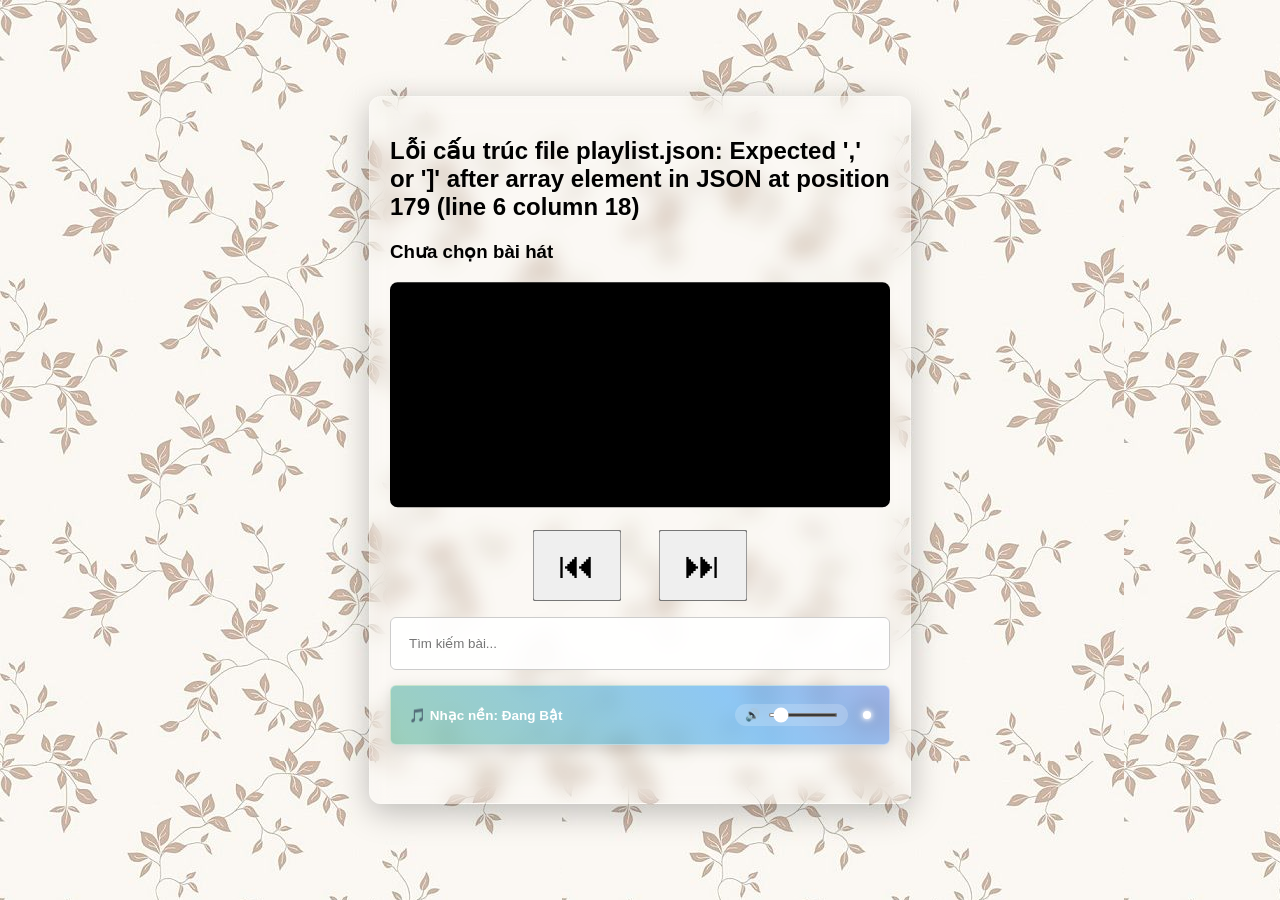
==== index.html @ 4ba1a304 "Add files via upload" ====
<!DOCTYPE html>
<html lang="vi">
<head>
    <meta charset="UTF-8">
    <meta name="viewport" content="width=device-width, initial-scale=1.0">
    <title>Minh Huệ - Chánh Kiến - Audio Player</title>
    <link rel="stylesheet" href="style.css">
</head>
<body>

    <div class="player-container">
        <h2 id="status-msg">Đang nạp danh sách nhạc từ hệ thống...</h2>
        
        <div class="player-wrapper">
            <h3 id="song-title">Chưa chọn bài hát</h3>
            
            <!-- Google Drive Player Preview Iframe -->
<!-- Cập nhật thuộc tính height từ 60 thành 120 -->
<iframe id="audio-player" width="100%" height="120" frameborder="0" allow="autoplay" onload="handleIframeAutoNext()"></iframe>

        </div>

        <div class="controls">
            <button id="prev-btn" class="control-btn-large" onclick="prevTrack()">⏮</button>
            <button id="next-btn" class="control-btn-large" onclick="nextTrack()">⏭</button>
        </div>

        <!-- Ô tìm kiếm bài hát với chữ hiển thị gợi ý mới -->
        <div class="search-box">
            <input type="text" id="search-input" placeholder="Tìm kiếm bài..." oninput="filterSongs()">
        </div>
<!-- THANH NGANG ĐIỀU KHIỂN NHẠC NỀN (MẶC ĐỊNH BẬT SẴN TRÊN GIAO DIỆN) -->
<div class="bg-music-bar playing" id="bg-music-btn">
    <div class="bg-music-left">
        <span class="bg-music-status">🎵 Nhạc nền: Đang Bật</span>
    </div>
    <div class="bg-music-right">
        <!-- Ngăn sự kiện click lan ra ngoài khi kéo thanh trượt chỉnh âm lượng -->
        <div class="bg-volume-container" onclick="event.stopPropagation();">
            <span class="volume-icon">🔊</span>
            <input type="range" id="bg-volume-slider" min="0" max="1" step="0.05" value="0.1">
        </div>
        <div class="bg-music-indicator"></div>
    </div>
</div>

<!-- Thẻ Audio ngầm ẩn xử lý âm thanh độc lập -->
<audio id="bg-audio" preload="auto"></audio>


<!-- Thẻ Audio ngầm giữ nguyên -->
<audio id="bg-audio" preload="auto"></audio>

        <!-- Khu vực số liệu thống kê nằm ngay dưới ô tìm kiếm bài -->

        <div id="playlist-wrapper">
            <!-- Danh sách bài hát phân loại theo thư mục sẽ được tự động dựng ở đây -->
        </div>
    </div>

    <script src="playlist.js"></script>
</body>
</html>
---- style.css ----
body {
    font-family: Arial, sans-serif;
    margin: 0;
    padding: 20px;
    display: flex;
    justify-content: center;
    align-items: center;
    min-height: 100vh;
    box-sizing: border-box;
    background-position: top left;
    background-repeat: repeat !important;
    background-size: auto !important;
    background-attachment: scroll;
    transition: background-image 0.5s ease-in-out; 
}

.player-container {
    max-width: 500px;
    width: 100%;
    
    /* === ĐÃ CHỈNH SỬA: Giảm độ mờ từ 0.88 xuống 0.65 để nền trắng trong suốt hơn === */
    background: rgba(255, 255, 255, 0.1); 
    
    padding: 20px;
    border-radius: 12px;
    box-shadow: 0 8px 32px rgba(0, 0, 0, 0.25);
    backdrop-filter: blur(10px);
    -webkit-backdrop-filter: blur(10px);
    border: 1px solid rgba(255, 255, 255, 0.3);
}


/* ĐIỀU CHỈNH ĐỂ HAI MỤC THỐNG KÊ HÀNG NGANG HƠI CÁCH RA MỘT TÍ */
.counter-dashboard {
    display: flex;
    flex-direction: row;       /* Giữ nguyên hiển thị nằm trên một hàng ngang */
    justify-content: center;   /* Giữ hai mục ở chính giữa hàng */
    
    /* === ĐÃ TĂNG KHOẢNG CÁCH (Thay đổi từ 30px lên 55px giúp hai mục cách ra một tí) === */
    gap: 55px;                 
    
    background: rgba(33, 150, 243, 0.1);
    padding: 10px;
    border-radius: 6px;
    margin-top: 5px;
    margin-bottom: 20px;
    font-size: 13px;
    font-weight: bold;
    color: #1565c0;
    border: 1px solid rgba(33, 150, 243, 0.2);
    transform: translateY(-27px); /* Giữ nguyên vị trí nhô cao -14px hoàn hảo của bạn */
}




/* CẤU HÌNH IFRAME: ÉP THANH VOLUME NGANG DỊCH CHUYỂN NHÔ LÊN CAO HƠN NỮA */
iframe {
    width: 100%;
    height: 180px !important;    /* Giữ nguyên chiều cao 180px hoàn hảo của bạn */
    margin: 15px 0;
    border-radius: 6px;
    background: #000;
    
    /* === BỘ CƠ CHẾ PHÓNG TO NÚT PLAY & ÉP THANH VOLUME NGANG LÊN CAO === */
    zoom: 1.25;                     /* Tăng độ phóng đại toàn bộ chữ Play và thanh Volume lên 125% */
    -moz-transform: scale(1.25);    /* Hỗ trợ hiển thị phóng to tương thích trên Firefox */
    
    transform: translateY(-15px);   /* ĐÃ ĐẨY LÊN CAO HƠN NỮA (Thay đổi từ -18px thành -32px) */
    filter: contrast(128%) brightness(108%); /* Tăng độ nét giúp thanh Volume ngang nổi bật hẳn lên */
}



.controls {
    display: flex;
    justify-content: center;
    align-items: center;
    margin-bottom: 20px;
    margin-top: 10px;
}

/* TĂNG CHIỀU CAO Ô TÌM KIẾM BÀI LÊN THÊM MỘT TÍ */
.search-box input {
    width: 100%;
    padding: 18px;             /* ĐÃ TĂNG LÊN (Thay đổi từ 14px thành 18px giúp ô cao và bề thế hơn) */
    margin-bottom: 15px;
    border: 1px solid #ccc;
    border-radius: 6px;
    box-sizing: border-box;
    background: rgba(255, 255, 255, 0.9);
	transform: translateY(-23px); 
}



.folder-section-title {
    cursor: pointer;
    user-select: none;
    display: flex;
    justify-content: space-between;
    align-items: center;
    padding: 12px 15px;
    background-color: rgba(245, 245, 245, 0.9);
    margin-top: 10px;
    border-radius: 6px;
    font-weight: bold;
    color: #333;
    border: 1px solid #e0e0e0;
    transition: background-color 0.2s ease;
}

.folder-section-title.favorites-heading {
    background-color: rgba(255, 235, 238, 0.9) !important;
    color: #c62828 !important;
    border-color: #ffcdd2 !important;
}

.folder-section-title:hover {
    background-color: #e8e8e8;
}

.folder-section-title::after {
    content: '▼';
    font-size: 11px;
    color: #666;
    transition: transform 0.3s ease;
}

.folder-section-title.collapsed::after {
    transform: rotate(-90deg) !important;
}

.playlist {
    list-style: none;
    margin: 0;
    padding: 0;
    overflow: hidden;
    max-height: 2000px;
    opacity: 1;
    transition: max-height 0.4s ease-in-out, opacity 0.3s ease-in-out;
}

.folder-section-title.collapsed + .playlist {
    max-height: 0 !important;
    opacity: 0 !important;
    pointer-events: none !important;
}

.playlist li {
    padding: 10px 15px;
    border-bottom: 1px solid #eee;
    cursor: pointer;
    display: flex;
    justify-content: space-between;
    align-items: center;
    transition: background-color 0.2s ease;
    position: relative;
}

.playlist li:hover {
    background-color: rgba(240, 240, 240, 0.5);
}

.playlist li.active {
    background-color: #e3f2fd;
    color: #2196f3;
    font-weight: bold;
}

.fav-heart {
    color: #ccc;
    font-size: 16px;
    cursor: pointer;
    padding: 2px 6px;
    transition: transform 0.2s ease, color 0.2s ease;
    user-select: none;
}

.fav-heart:hover {
    transform: scale(1.2);
}

.fav-heart.active {
    color: #e91e63;
    text-shadow: 0 0 2px rgba(233, 30, 99, 0.3);
}

.wave-container {
    display: flex;
    align-items: flex-end;
    gap: 3px;
    height: 14px;
    margin-left: auto;
    margin-right: 15px;
}

.wave-bar {
    width: 3px;
    height: 100%;
    background-color: #2196f3;
    border-radius: 2px;
    animation: bounce 0.8s ease-in-out infinite alternate;
}

.wave-bar:nth-child(1) { animation-delay: 0.1s; }
.wave-bar:nth-child(2) { animation-delay: 0.4s; }
.wave-bar:nth-child(3) { animation-delay: 0.2s; }
.wave-bar:nth-child(4) { animation-delay: 0.6s; }

@keyframes bounce {
    0% { height: 20%; }
    100% { height: 100%; }
}

.control-btn-large {
    font-size: 200% !important;
    padding: 10px 20px;
    cursor: pointer;
    vertical-align: middle;
}

/* ĐIỀU CHỈNH KHỐI BAO BỌC ĐỂ ĐẨY HAI NÚT BẤM CAO LÊN MỘT TÍ */
.controls {
    display: flex;
    justify-content: center;
    align-items: center;
    margin-bottom: 20px;
    margin-top: 10px;
    
    /* === DỊCH CHUYỂN TOÀN BỘ CỤM NÚT ĐIỀU KHIỂN LÊN CAO 10 PIXEL === */
    transform: translateY(-10px); 
}

/* ĐIỀU CHỈNH LỚP BAO BỌC ĐỂ ĐẨY HAI NÚT BẤM CAO LÊN HƠN NỮA */
.controls {
    display: flex;
    justify-content: center;
    align-items: center;
    margin-bottom: 20px;
    margin-top: 10px;
    
    /* === ĐÃ ĐẨY LÊN CAO HƠN NỮA (Thay đổi từ -10px thành -24px) === */
    transform: translateY(-24px); 
}

/* GIỮ NGUYÊN TỶ LỆ PHÓNG TO 126% CỦA HAI NÚT BẤM */
#prev-btn, #next-btn {
    transform: scale(1.17) !important; /* Giữ nguyên tỷ lệ 117% dễ bấm */
    margin: 0 25px !important;         /* Khoảng lề rộng rãi */
    transform-origin: center;          /* Phóng to đều từ tâm nút */
}
/* THANH NGANG NHẠC NỀN CAO CẤP - ĐỒNG BỘ ĐỘ CAO VÀ MÀU SẮC */
.bg-music-bar {
    width: 100%;
    
    /* === ĐÃ TĂNG CHIỀU CAO (Đồng bộ với padding 18px của ô tìm kiếm giúp thanh cân đối hơn) === */
    padding: 18px;             
    
    margin-bottom: 15px;
    
    /* === TÔNG MÀU XANH CHỦ ĐẠO MƯỢT MÀ KHI TẮT === */
    background: rgba(33, 150, 243, 0.06);
    border: 1px solid rgba(33, 150, 243, 0.18);
    color: #1565c0; /* Khớp với màu xanh chữ của counter-dashboard */
    
    border-radius: 6px;
    box-sizing: border-box;
    cursor: pointer;
    display: flex;
    justify-content: space-between;
    align-items: center;
    transition: all 0.25s ease-in-out;
    
    /* === ĐẨY LÊN CAO ĐỂ KHỚP VỚI CÁC KHỐI KHÁC === */
    transform: translateY(-23px); 
}

/* Hiệu ứng rê chuột khi nhạc đang tắt */
.bg-music-bar:hover {
    background: rgba(33, 150, 243, 0.12);
    border-color: rgba(33, 150, 243, 0.35);
}




/* =========================================================================
   THANH NGANG NHẠC NỀN TRONG SUỐT XUYÊN THẤU & TỰ ĐỘNG ĐỔI MÀU LIÊN TỤC
   ========================================================================= */
.bg-music-bar {
    width: 100%;
    padding: 18px;             
    margin-bottom: 15px;
    
    /* === KHI TẮT: Nền trắng kính mờ trong suốt 20% === */
    background: rgba(255, 255, 255, 0.2) !important;
    border: 1px solid rgba(255, 255, 255, 0.25);
    color: #1565c0; /* Khớp với màu xanh chữ dashboard thống kê */
    
    border-radius: 6px;
    box-sizing: border-box;
    cursor: pointer;
    display: flex;
    justify-content: space-between;
    align-items: center;
    
    /* Hiệu ứng kính mờ xuyên thấu */
    backdrop-filter: blur(8px);
    -webkit-backdrop-filter: blur(8px);
    
    transition: all 0.25s ease-in-out;
    transform: translateY(-23px); 
}

/* Hiệu ứng rê chuột khi nhạc đang tắt */
.bg-music-bar:hover {
    background: rgba(255, 255, 255, 0.35) !important;
    border-color: rgba(255, 255, 255, 0.4);
}

/* === KHI BẬT: TỰ ĐỘNG ĐỔI MÀU (AUTO CHUYỂN MÀU TUẦN TIẾN) VÀ GIỮ ĐỘ TRONG SUỐT 50% === */
.bg-music-bar.playing {
    background: linear-gradient(45deg, 
        rgba(76, 175, 80, 0.5),    /* Xanh lá */
        rgba(33, 150, 243, 0.5),   /* Xanh dương */
        rgba(156, 39, 176, 0.5),   /* Tím */
        rgba(233, 30, 99, 0.5),    /* Hồng */
        rgba(76, 175, 80, 0.5)     /* Quay về Xanh lá để lặp vòng lặp mượt */
    ) !important;
    
    /* Phóng to dải màu ra 400% để tạo hiệu ứng dịch chuyển dải màu */
    background-size: 400% 400% !important;
    
    /* Kích hoạt hiệu ứng đổi màu chạy liên tục tuần hoàn trong 8 giây */
    animation: autoChangeColor 8s ease infinite !important;
    
    border-color: rgba(255, 255, 255, 0.4) !important;
    color: #ffffff !important;
    box-shadow: 0 4px 15px rgba(0, 0, 0, 0.15);
}

/* KHỐI LỆNH ĐIỀU KHIỂN DỊCH CHUYỂN TOÀN BỘ DẢI MÀU */
@keyframes autoChangeColor {
    0% { background-position: 0% 50%; }
    50% { background-position: 100% 50%; }
    100% { background-position: 0% 50%; }
}

.bg-music-left {
    display: flex;
    align-items: center;
}

.bg-music-right {
    display: flex;
    align-items: center;
    gap: 15px;
}

.bg-music-status {
    font-size: 13.5px;
    font-weight: bold;
}

/* Khối chỉnh âm lượng nhỏ gọn */
.bg-volume-container {
    display: flex;
    align-items: center;
    gap: 8px;
    background: rgba(0, 0, 0, 0.05);
    padding: 4px 10px;
    border-radius: 20px;
}

.bg-music-bar.playing .bg-volume-container {
    background: rgba(255, 255, 255, 0.2);
}

.volume-icon {
    font-size: 12px;
    cursor: default;
    user-select: none;
}

/* Thanh trượt chỉnh âm lượng */
#bg-volume-slider {
    width: 70px;
    height: 4px;
    cursor: pointer;
    accent-color: #1565c0; /* Khớp màu khi tắt */
    margin: 0;
}

/* Tự động chuyển thanh trượt sang màu trắng khi bật để khớp với dải màu chuyển động */
.bg-music-bar.playing #bg-volume-slider {
    accent-color: #ffffff !important;
}

/* Chấm tròn trạng thái nhấp nháy */
.bg-music-indicator {
    width: 8px;
    height: 8px;
    background-color: #2196f3;
    border-radius: 50%;
    transition: all 0.25s ease;
}

/* Đổi màu chấm tròn nhỏ sang màu trắng phát sáng khi thanh đang chạy auto đổi màu */
.bg-music-bar.playing .bg-music-indicator {
    background-color: #ffffff !important;
    box-shadow: 0 0 10px #ffffff, 0 0 4px #ffffff;
    animation: pulseIndicator 0.8s infinite alternate ease-in-out !important;
}

@keyframes pulseIndicator {
    0% { transform: scale(0.9); opacity: 0.5; }
    100% { transform: scale(1.3); opacity: 1; }
}


/* Tối ưu hóa trải nghiệm cuộn và lăn chuột vùng danh sách */
#playlist-wrapper {
    overscroll-behavior: contain; /* Ngăn hiện tượng cuộn lan ra ngoài trang web */
}
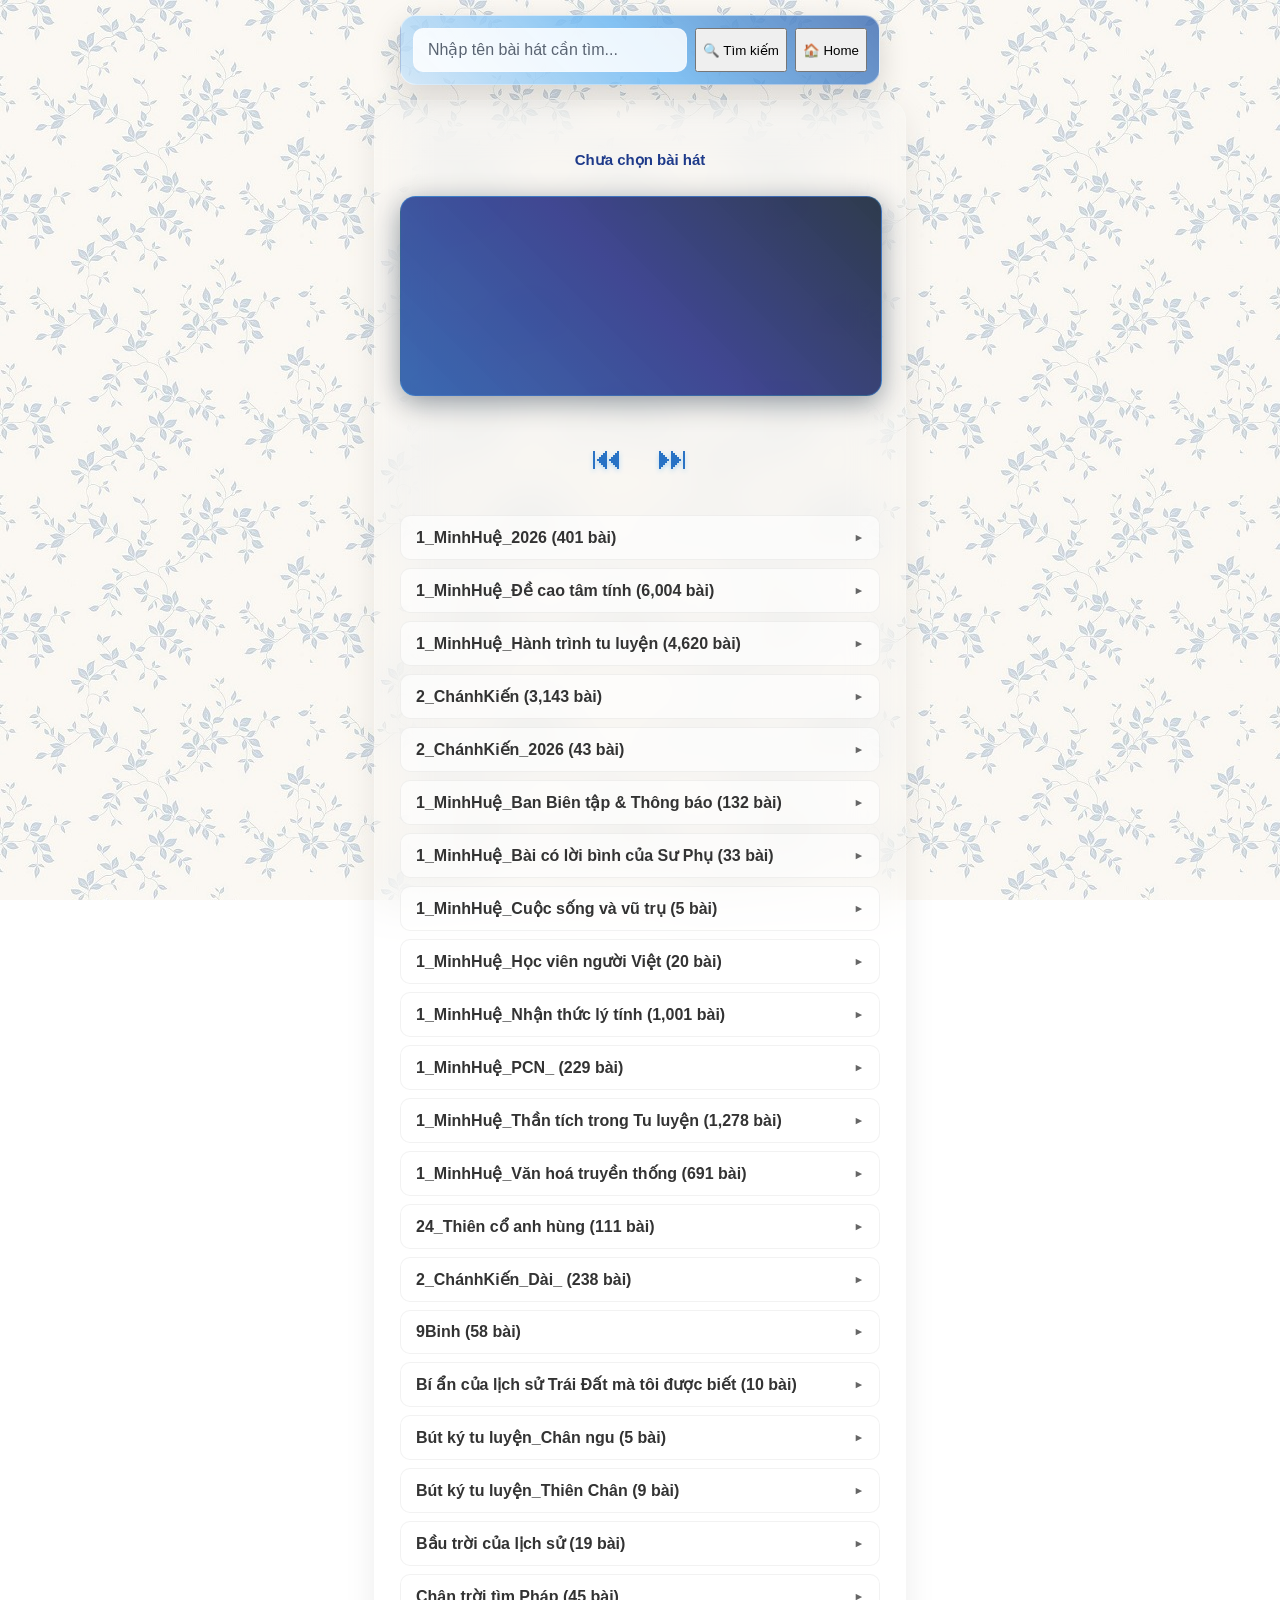
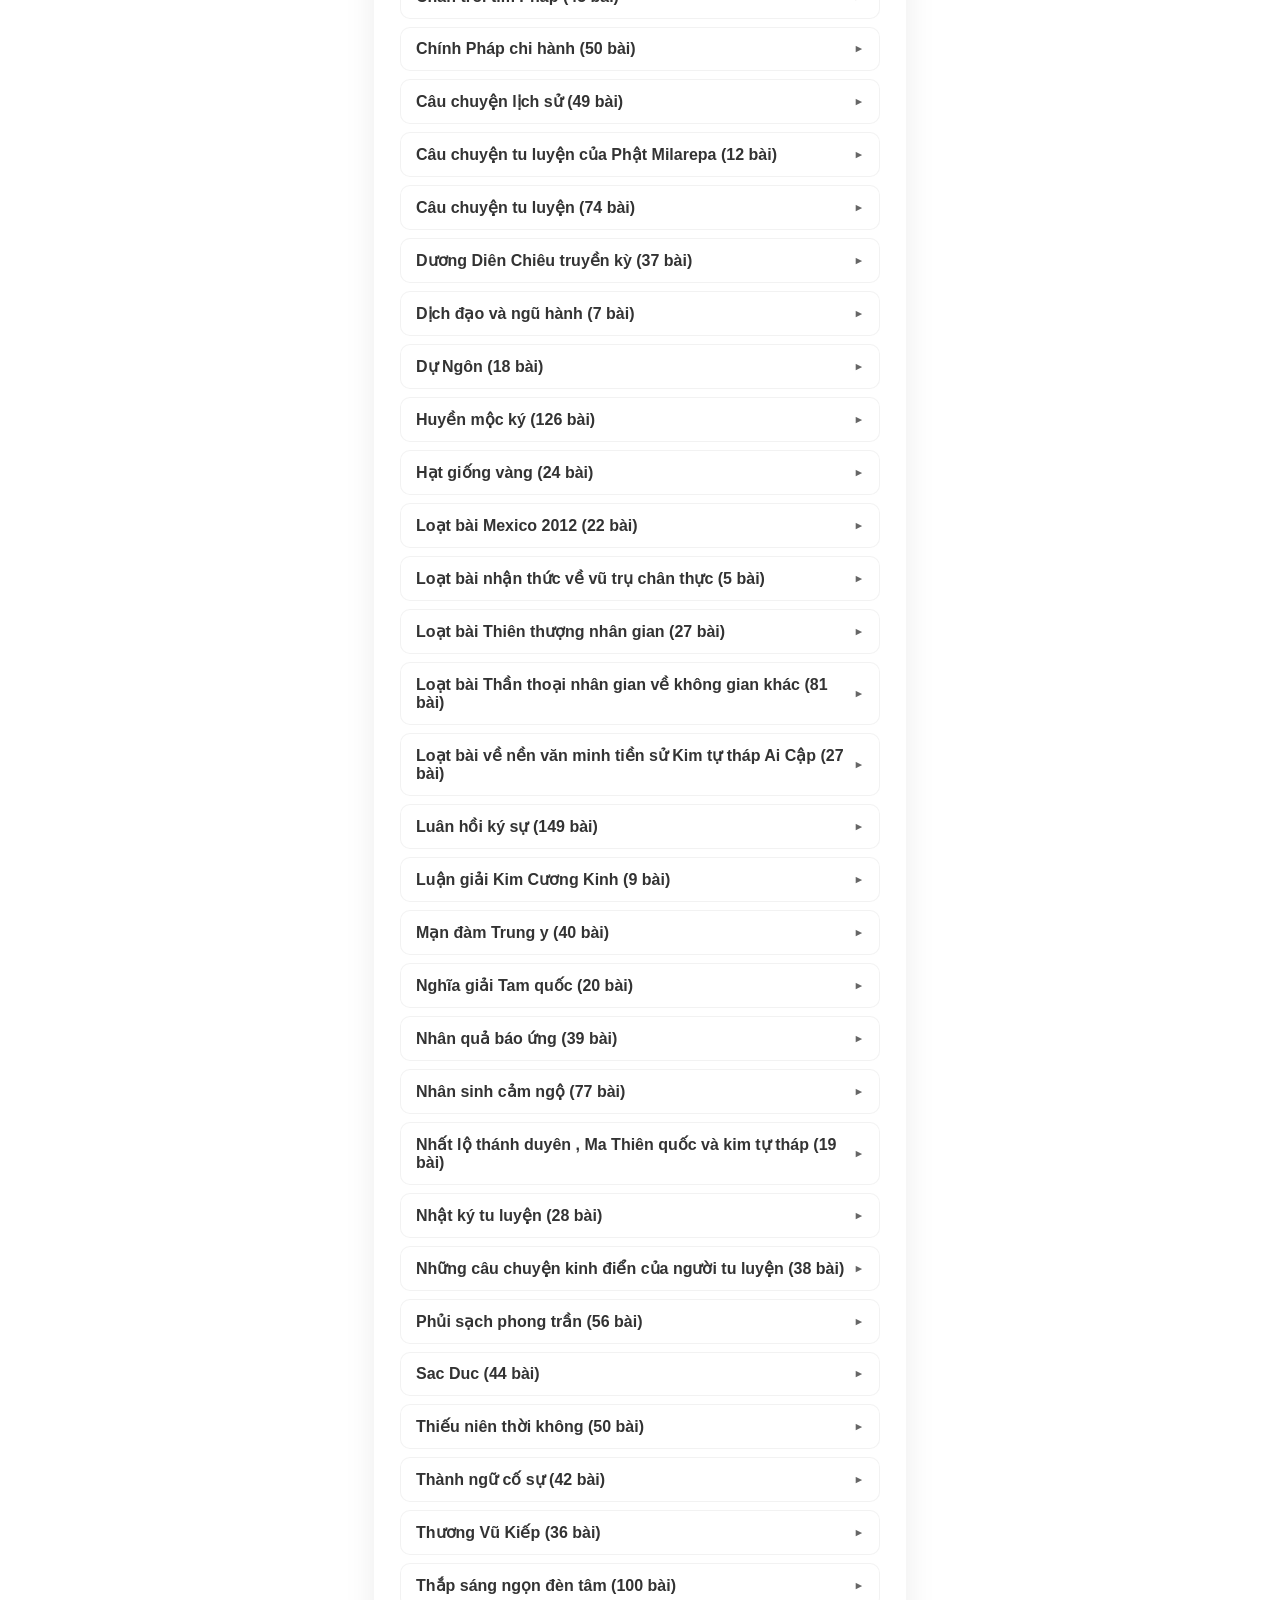
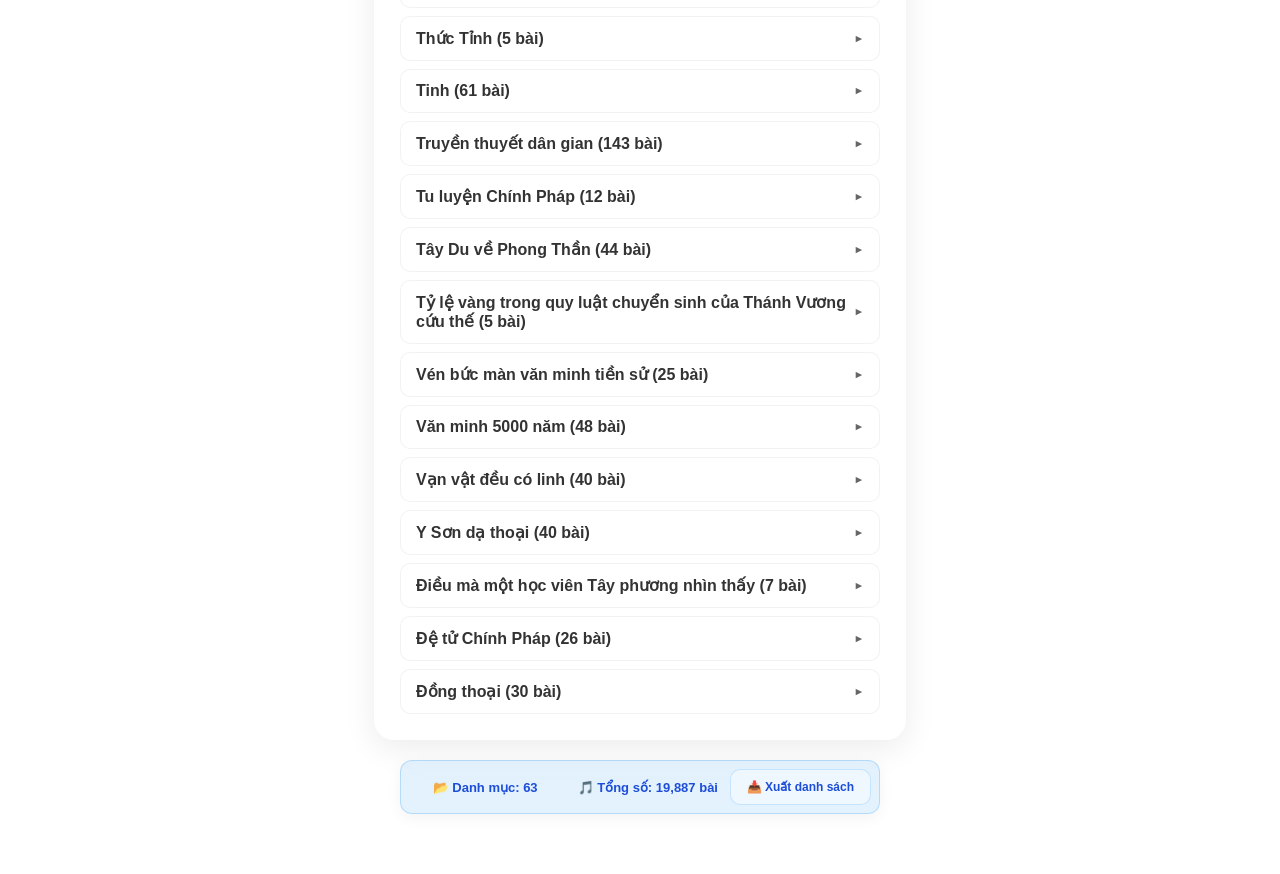
==== commit a816cd13: "Add files via upload" ====
--- a/index.html
+++ b/index.html
@@ -4,10 +4,16 @@
     <meta charset="UTF-8">
     <meta name="viewport" content="width=device-width, initial-scale=1.0">
     <title>Minh Huệ - Chánh Kiến - Audio Player</title>
+    
+    <!-- === TĂNG TỐC ĐỘ: Kết nối sớm với máy chủ Google Drive giúp Iframe load nhạc nhanh hơn === -->
+    <link rel="preconnect" href="https://google.com">
+    <link rel="preconnect" href="https://google.com">
+    
     <link rel="stylesheet" href="style.css">
 </head>
 <body>
 
+    <!-- Khung chứa trình phát nhạc chính -->
     <div class="player-container">
         <h2 id="status-msg">Đang nạp danh sách nhạc từ hệ thống...</h2>
         
@@ -15,49 +21,39 @@
             <h3 id="song-title">Chưa chọn bài hát</h3>
             
             <!-- Google Drive Player Preview Iframe -->
-<!-- Cập nhật thuộc tính height từ 60 thành 120 -->
-<iframe id="audio-player" width="100%" height="120" frameborder="0" allow="autoplay" onload="handleIframeAutoNext()"></iframe>
-
+            <iframe id="audio-player" width="100%" height="120" frameborder="0" allow="autoplay" onload="handleIframeAutoNext()"></iframe>
         </div>
 
-        <div class="controls">
-            <button id="prev-btn" class="control-btn-large" onclick="prevTrack()">⏮</button>
-            <button id="next-btn" class="control-btn-large" onclick="nextTrack()">⏭</button>
-        </div>
-
-        <!-- Ô tìm kiếm bài hát với chữ hiển thị gợi ý mới -->
-        <div class="search-box">
-            <input type="text" id="search-input" placeholder="Tìm kiếm bài..." oninput="filterSongs()">
-        </div>
-<!-- THANH NGANG ĐIỀU KHIỂN NHẠC NỀN (MẶC ĐỊNH BẬT SẴN TRÊN GIAO DIỆN) -->
-<div class="bg-music-bar playing" id="bg-music-btn">
-    <div class="bg-music-left">
-        <span class="bg-music-status">🎵 Nhạc nền: Đang Bật</span>
-    </div>
-    <div class="bg-music-right">
-        <!-- Ngăn sự kiện click lan ra ngoài khi kéo thanh trượt chỉnh âm lượng -->
-        <div class="bg-volume-container" onclick="event.stopPropagation();">
-            <span class="volume-icon">🔊</span>
-            <input type="range" id="bg-volume-slider" min="0" max="1" step="0.05" value="0.1">
-        </div>
-        <div class="bg-music-indicator"></div>
-    </div>
+<div class="controls">
+    <button class="control-btn-large">⏮</button>
+    <button class="control-btn-large">⏭</button>
 </div>
 
-<!-- Thẻ Audio ngầm ẩn xử lý âm thanh độc lập -->
-<audio id="bg-audio" preload="auto"></audio>
 
-
-<!-- Thẻ Audio ngầm giữ nguyên -->
-<audio id="bg-audio" preload="auto"></audio>
-
-        <!-- Khu vực số liệu thống kê nằm ngay dưới ô tìm kiếm bài -->
-
-        <div id="playlist-wrapper">
-            <!-- Danh sách bài hát phân loại theo thư mục sẽ được tự động dựng ở đây -->
-        </div>
+        <!-- Danh sách bài hát phân loại theo thư mục -->
+        <div id="playlist-wrapper"></div>
     </div>
 
+    <!-- THANH TÌM KIẾM GĂM ĐỈNH TÍCH HỢP NÚT HOME CHUYỂN ĐỘNG TRÌ HOÃN -->
+    <div class="search-box outer-search">
+        <input type="text" id="search-input" placeholder="Nhập tên bài hát cần tìm...">
+        <button onclick="filterSongsDirect()" class="search-action-btn" title="Kích hoạt tìm kiếm bài hát">🔍 Tìm kiếm</button>
+
+		<!-- Cấu hình nút Home trong file HTML của bạn -->
+<button class="home-action-btn" onclick="handleHomeClickWithDelay()">🏠 Home</button>
+
+    </div>
+
+    <!-- BẢNG THỐNG KÊ TÍCH HỢP SÁT NHẬP NÚT XUẤT DANH SÁCH -->
+    <div id="counter-dashboard" class="counter-dashboard" title="Click vùng chữ để Ẩn/Hiện số lượng; Click nút để Xuất tệp">
+        <div class="dashboard-text" onclick="toggleSongCountDisplay()" style="cursor: pointer; user-select: none; display: flex; gap: 40px; flex: 1; justify-content: center; align-items: center;">
+            <span>📂 Danh mục: <span id="total-folders">0</span></span>
+            <span>🎵 Tổng số: <span id="total-songs">0</span></span>
+        </div>
+        <button onclick="exportPlaylistToTxt()" class="export-btn">📥 Xuất danh sách</button>
+    </div>
+
+    <!-- File thực thi logic cốt lõi -->
     <script src="playlist.js"></script>
 </body>
 </html>
--- a/style.css
+++ b/style.css
@@ -1,99 +1,126 @@
+/* =========================================================================
+   GIAO DIỆN PHÁT NHẠC HIỆN ĐẠI - GỌN GÀNG, SẠCH SẼ & NỔI KHỐI ĐỘC LẬP
+   ========================================================================= */
+
 body {
-    font-family: Arial, sans-serif;
+    font-family: 'Segoe UI', Arial, sans-serif;
     margin: 0;
-    padding: 20px;
-    display: flex;
-    justify-content: center;
+    padding: 100px 20px 60px 20px; /* Chừa chỗ trống 100px đỉnh đầu cho thanh tìm kiếm găm cứng */
+    display: flex;
+    flex-direction: column;       /* Xếp các khối độc lập từ trên xuống dưới */
     align-items: center;
+    justify-content: flex-start;  
     min-height: 100vh;
     box-sizing: border-box;
+    
+    /* === CẤU HÌNH CHẾ ĐỘ LẶP HÌNH NỀN ĐỒNG BỘ === */
     background-position: top left;
     background-repeat: repeat !important;
     background-size: auto !important;
-    background-attachment: scroll;
+    background-attachment: fixed !important; /* Giúp nền đứng yên khi cuộn bài hát, tạo chiều sâu */
+    
     transition: background-image 0.5s ease-in-out; 
 }
 
+/* Khung chứa trình phát nhạc chính dạng kính mờ tinh tế */
 .player-container {
-    max-width: 500px;
+    max-width: 480px;
     width: 100%;
-    
-    /* === ĐÃ CHỈNH SỬA: Giảm độ mờ từ 0.88 xuống 0.65 để nền trắng trong suốt hơn === */
-    background: rgba(255, 255, 255, 0.1); 
-    
-    padding: 20px;
-    border-radius: 12px;
-    box-shadow: 0 8px 32px rgba(0, 0, 0, 0.25);
-    backdrop-filter: blur(10px);
-    -webkit-backdrop-filter: blur(10px);
-    border: 1px solid rgba(255, 255, 255, 0.3);
-}
-
-
-/* ĐIỀU CHỈNH ĐỂ HAI MỤC THỐNG KÊ HÀNG NGANG HƠI CÁCH RA MỘT TÍ */
-.counter-dashboard {
-    display: flex;
-    flex-direction: row;       /* Giữ nguyên hiển thị nằm trên một hàng ngang */
-    justify-content: center;   /* Giữ hai mục ở chính giữa hàng */
-    
-    /* === ĐÃ TĂNG KHOẢNG CÁCH (Thay đổi từ 30px lên 55px giúp hai mục cách ra một tí) === */
-    gap: 55px;                 
-    
-    background: rgba(33, 150, 243, 0.1);
-    padding: 10px;
-    border-radius: 6px;
-    margin-top: 5px;
-    margin-bottom: 20px;
-    font-size: 13px;
-    font-weight: bold;
-    color: #1565c0;
-    border: 1px solid rgba(33, 150, 243, 0.2);
-    transform: translateY(-27px); /* Giữ nguyên vị trí nhô cao -14px hoàn hảo của bạn */
-}
-
-
-
-
-/* CẤU HÌNH IFRAME: ÉP THANH VOLUME NGANG DỊCH CHUYỂN NHÔ LÊN CAO HƠN NỮA */
+    background: rgba(255, 255, 255, 0.07) !important; /* Đã tối ưu độ trong suốt xuyên thấu pha lê */
+    padding: 25px;
+    border-radius: 20px;
+    box-shadow: 0 8px 32px 0 rgba(0, 0, 0, 0.08) !important;
+    backdrop-filter: blur(25px) !important;
+    -webkit-backdrop-filter: blur(25px) !important;
+    border: 1px solid rgba(255, 255, 255, 0.2) !important;
+    display: flex;
+    flex-direction: column;
+    gap: 15px; /* Tự động co giãn khoảng cách các khối bên trong ngay ngắn */
+}
+
+/* Tiêu đề trạng thái danh mục nhạc */
+#status-msg {
+    text-align: center; 
+    font-size: 16px; 
+    color: #333; 
+    margin: 0 0 5px 0;
+    font-weight: 600;
+}
+
+/* Tiêu đề bài hát hiển thị nổi bật */
+#song-title {
+    font-size: 15px;
+    font-weight: 700;
+    color: #1e3a8a;
+    text-align: center;
+    margin: 5px 0;
+    word-break: break-word;
+}
+
+/* Cấu hình khung Iframe phát nhạc - TÔNG XANH BLUE SIÊU ĐẬM HOÀN CHỈNH */
+/* Cấu hình khung Iframe phát nhạc - ĐÃ HẠ THẤP XUỐNG CHO CÂN ĐỐI */
 iframe {
     width: 100%;
-    height: 180px !important;    /* Giữ nguyên chiều cao 180px hoàn hảo của bạn */
-    margin: 15px 0;
-    border-radius: 6px;
-    background: #000;
-    
-    /* === BỘ CƠ CHẾ PHÓNG TO NÚT PLAY & ÉP THANH VOLUME NGANG LÊN CAO === */
-    zoom: 1.25;                     /* Tăng độ phóng đại toàn bộ chữ Play và thanh Volume lên 125% */
-    -moz-transform: scale(1.25);    /* Hỗ trợ hiển thị phóng to tương thích trên Firefox */
-    
-    transform: translateY(-15px);   /* ĐÃ ĐẨY LÊN CAO HƠN NỮA (Thay đổi từ -18px thành -32px) */
-    filter: contrast(128%) brightness(108%); /* Tăng độ nét giúp thanh Volume ngang nổi bật hẳn lên */
-}
-
-
-
+    height: 180px !important;    
+    border-radius: 14px;
+    border: none;
+    zoom: 1.1;                     
+    -moz-transform: scale(1.1);    
+    
+    /* ĐẨY Ô PHÁT NHẠC THẤP XUỐNG (Tăng số px nếu bạn muốn thấp hơn nữa) */
+    margin-top: 20px !important; 
+    
+    /* Giữ nguyên các thuộc tính màu sắc cũ của bạn bên dưới */
+    box-shadow: 0 6px 25px rgba(10, 25, 47, 0.5) !important; 
+    background: linear-gradient(45deg, rgba(13, 71, 161, 0.95), rgba(26, 35, 126, 0.98), rgba(10, 25, 47, 1)) !important;
+    backdrop-filter: blur(16px) !important;
+    -webkit-backdrop-filter: blur(16px) !important;
+    opacity: 0.85 !important;
+    border: 1px solid rgba(33, 150, 243, 0.4) !important;
+    transition: all 0.3s ease;
+}
+
+
+/* Hiệu ứng rực sáng nhẹ khi di chuột vào khung phát nhạc */
+iframe:hover {
+    opacity: 0.92 !important;
+    box-shadow: 0 8px 30px rgba(13, 71, 161, 0.6) !important;
+}
+
+/* Cụm nút điều khiển tiến/lùi bài hát lớn - ĐÃ CĂN GIỮA TUYỆT ĐỐI CHỐNG LỆCH */
 .controls {
-    display: flex;
-    justify-content: center;
-    align-items: center;
-    margin-bottom: 20px;
-    margin-top: 10px;
-}
-
-/* TĂNG CHIỀU CAO Ô TÌM KIẾM BÀI LÊN THÊM MỘT TÍ */
-.search-box input {
-    width: 100%;
-    padding: 18px;             /* ĐÃ TĂNG LÊN (Thay đổi từ 14px thành 18px giúp ô cao và bề thế hơn) */
-    margin-bottom: 15px;
-    border: 1px solid #ccc;
-    border-radius: 6px;
-    box-sizing: border-box;
-    background: rgba(255, 255, 255, 0.9);
-	transform: translateY(-23px); 
-}
-
-
-
+    display: block !important;          /* Chuyển sang block để text-align căn giữa có tác dụng */
+    text-align: center !important;      /* Ép tất cả các nút bên trong phải căn vào giữa dòng */
+    width: 100% !important;             /* Đảm bảo chiếm trọn 100% chiều rộng khung lớn */
+    margin: 25px 0 15px 0 !important;   /* Khoảng cách trên dưới cân đối */
+    padding: 0 !important;              /* Xóa bỏ hoàn toàn padding nếu có */
+    clear: both !important;             /* Phá vỡ các thuộc tính float trái/phải nếu có */
+}
+
+/* Đảm bảo các nút hiển thị dạng hàng ngang thẳng hàng ở giữa */
+.control-btn-large {
+    display: inline-block !important;   /* Ép các nút xếp hàng ngang để text-align: center tác dụng */
+    font-size: 32px !important;
+    background: none !important;
+    border: none !important;
+    cursor: pointer !important;
+    transition: transform 0.2s, color 0.2s !important;
+    user-select: none !important;
+    
+    padding: 0 15px !important;         /* Tạo khoảng cách 30px giữa 2 nút (mỗi bên cách 15px) */
+    margin: 0 !important;               /* Xóa sạch margin thừa gây lệch */
+    
+    color: rgba(21, 101, 192, 0.9) !important; 
+    text-shadow: 0 2px 5px rgba(33, 150, 243, 0.3);
+}
+
+.control-btn-large:hover {
+    transform: scale(1.2) !important;
+    color: #00e5ff !important; 
+    text-shadow: 0 2px 10px rgba(0, 229, 255, 0.6);
+}
+
+/* Thư mục danh sách nhạc bài hát */
 .folder-section-title {
     cursor: pointer;
     user-select: none;
@@ -101,46 +128,42 @@
     justify-content: space-between;
     align-items: center;
     padding: 12px 15px;
-    background-color: rgba(245, 245, 245, 0.9);
-    margin-top: 10px;
-    border-radius: 6px;
+    background-color: rgba(255, 255, 255, 0.6);
+    margin-top: 8px;
+    border-radius: 10px;
     font-weight: bold;
     color: #333;
-    border: 1px solid #e0e0e0;
-    transition: background-color 0.2s ease;
-}
-
+    border: 1px solid rgba(0, 0, 0, 0.05);
+    transition: background 0.2s;
+}
 .folder-section-title.favorites-heading {
-    background-color: rgba(255, 235, 238, 0.9) !important;
+    background-color: rgba(255, 230, 235, 0.8) !important;
     color: #c62828 !important;
-    border-color: #ffcdd2 !important;
-}
-
+    border-color: rgba(255, 205, 210, 0.8) !important;
+}
 .folder-section-title:hover {
-    background-color: #e8e8e8;
-}
-
+    background-color: rgba(255, 255, 255, 0.85);
+}
 .folder-section-title::after {
     content: '▼';
     font-size: 11px;
     color: #666;
     transition: transform 0.3s ease;
 }
-
 .folder-section-title.collapsed::after {
-    transform: rotate(-90deg) !important;
-}
-
+    transform: rotate(-90deg);
+}
+
+/* Danh sách bài hát (ul playlist) */
 .playlist {
     list-style: none;
     margin: 0;
     padding: 0;
     overflow: hidden;
-    max-height: 2000px;
+    max-height: 20000px; 
     opacity: 1;
-    transition: max-height 0.4s ease-in-out, opacity 0.3s ease-in-out;
-}
-
+    transition: max-height 0.4s ease-in-out, opacity 0.3s;
+}
 .folder-section-title.collapsed + .playlist {
     max-height: 0 !important;
     opacity: 0 !important;
@@ -149,43 +172,79 @@
 
 .playlist li {
     padding: 10px 15px;
-    border-bottom: 1px solid #eee;
+    border-bottom: 1px solid rgba(0,0,0,0.05);
     cursor: pointer;
     display: flex;
     justify-content: space-between;
     align-items: center;
-    transition: background-color 0.2s ease;
-    position: relative;
-}
-
+    transition: background-color 0.2s;
+}
 .playlist li:hover {
-    background-color: rgba(240, 240, 240, 0.5);
-}
-
+    background-color: rgba(255, 255, 255, 0.4);
+}
+
+/* Trạng thái dòng bài hát đang được chọn phát (Active) - ĐỔI MÀU MƯỢT MÀ */
 .playlist li.active {
-    background-color: #e3f2fd;
-    color: #2196f3;
-    font-weight: bold;
-}
-
+    /* Sử dụng gradient chuyển sắc xanh dương dịu nhẹ */
+    background: linear-gradient(90deg, rgba(33, 150, 243, 0.25), rgba(21, 101, 192, 0.15)) !important;
+    
+    /* Chuyển màu chữ xanh thẫm sắc nét rõ ràng */
+    color: #1565c0 !important;
+    font-weight: 700;
+    border-radius: 8px;
+    
+    /* Thêm viền mỏng bao quanh dòng đang chạy */
+    border: 1px solid rgba(33, 150, 243, 0.35) !important;
+    border-bottom: 1px solid rgba(33, 150, 243, 0.35) !important; /* Đè lên border-bottom cũ */
+    
+    /* Hiệu ứng kính mờ trực tiếp trên dòng đang active */
+    backdrop-filter: blur(6px) !important;
+    -webkit-backdrop-filter: blur(6px) !important;
+    
+    /* Đổ bóng nhẹ tạo độ nổi khối độc lập cho bài đang phát */
+    box-shadow: 0 4px 12px rgba(33, 150, 243, 0.1);
+    
+    /* Hiệu ứng chuyển màu (transition) mượt mà 0.3 giây */
+    transition: all 0.3s ease-in-out !important; 
+}
+
+/* Nút trái tim yêu thích - ĐÃ BỎ HIỆU ỨNG KÍNH MỜ GỌN GÀNG NGUYÊN BẢN */
 .fav-heart {
     color: #ccc;
     font-size: 16px;
     cursor: pointer;
     padding: 2px 6px;
-    transition: transform 0.2s ease, color 0.2s ease;
+    transition: transform 0.2s, color 0.2s;
     user-select: none;
-}
-
-.fav-heart:hover {
-    transform: scale(1.2);
-}
-
+
+    /* Xóa bỏ hoàn toàn khung vòng tròn, nền kính mờ và bóng đổ */
+    display: inline !important;
+    width: auto !important;
+    height: auto !important;
+    background: none !important;
+    backdrop-filter: none !important;
+    -webkit-backdrop-filter: none !important;
+    border: none !important;
+    box-shadow: none !important;
+}
+
+/* Hiệu ứng phóng to nhẹ khi di chuột vào trái tim */
+.fav-heart:hover { 
+    transform: scale(1.2) !important; 
+}
+
+/* Trạng thái khi kích hoạt yêu thích (Đã bấm) */
 .fav-heart.active {
-    color: #e91e63;
-    text-shadow: 0 0 2px rgba(233, 30, 99, 0.3);
-}
-
+    color: #e91e63 !important; /* Màu hồng đỏ đặc trưng */
+    text-shadow: 0 0 2px rgba(233, 30, 99, 0.3) !important;
+    
+    /* Đảm bảo trạng thái active cũng không bị dính nền mờ */
+    background: none !important;
+    border: none !important;
+    box-shadow: none !important;
+}
+
+/* Sóng nhạc mini nhảy múa khi đang phát bài hát */
 .wave-container {
     display: flex;
     align-items: flex-end;
@@ -194,7 +253,6 @@
     margin-left: auto;
     margin-right: 15px;
 }
-
 .wave-bar {
     width: 3px;
     height: 100%;
@@ -202,7 +260,6 @@
     border-radius: 2px;
     animation: bounce 0.8s ease-in-out infinite alternate;
 }
-
 .wave-bar:nth-child(1) { animation-delay: 0.1s; }
 .wave-bar:nth-child(2) { animation-delay: 0.4s; }
 .wave-bar:nth-child(3) { animation-delay: 0.2s; }
@@ -213,214 +270,150 @@
     100% { height: 100%; }
 }
 
-.control-btn-large {
-    font-size: 200% !important;
-    padding: 10px 20px;
-    cursor: pointer;
-    vertical-align: middle;
-}
-
-/* ĐIỀU CHỈNH KHỐI BAO BỌC ĐỂ ĐẨY HAI NÚT BẤM CAO LÊN MỘT TÍ */
-.controls {
-    display: flex;
-    justify-content: center;
-    align-items: center;
-    margin-bottom: 20px;
-    margin-top: 10px;
-    
-    /* === DỊCH CHUYỂN TOÀN BỘ CỤM NÚT ĐIỀU KHIỂN LÊN CAO 10 PIXEL === */
-    transform: translateY(-10px); 
-}
-
-/* ĐIỀU CHỈNH LỚP BAO BỌC ĐỂ ĐẨY HAI NÚT BẤM CAO LÊN HƠN NỮA */
-.controls {
-    display: flex;
-    justify-content: center;
-    align-items: center;
-    margin-bottom: 20px;
-    margin-top: 10px;
-    
-    /* === ĐÃ ĐẨY LÊN CAO HƠN NỮA (Thay đổi từ -10px thành -24px) === */
-    transform: translateY(-24px); 
-}
-
-/* GIỮ NGUYÊN TỶ LỆ PHÓNG TO 126% CỦA HAI NÚT BẤM */
-#prev-btn, #next-btn {
-    transform: scale(1.17) !important; /* Giữ nguyên tỷ lệ 117% dễ bấm */
-    margin: 0 25px !important;         /* Khoảng lề rộng rãi */
-    transform-origin: center;          /* Phóng to đều từ tâm nút */
-}
-/* THANH NGANG NHẠC NỀN CAO CẤP - ĐỒNG BỘ ĐỘ CAO VÀ MÀU SẮC */
-.bg-music-bar {
+/* =========================================================================
+   MỤC TÌM KIẾM CỐ ĐỊNH ĐỈNH - ĐỒNG BỘ TOÀN DIỆN SANG GRADIENT XANH BLUE ĐẬM
+   ========================================================================= */
+.search-box.outer-search {
+    position: fixed;
+    top: 15px;                
+    left: 50%;
+    transform: translateX(-50%); 
     width: 100%;
-    
-    /* === ĐÃ TĂNG CHIỀU CAO (Đồng bộ với padding 18px của ô tìm kiếm giúp thanh cân đối hơn) === */
-    padding: 18px;             
-    
-    margin-bottom: 15px;
-    
-    /* === TÔNG MÀU XANH CHỦ ĐẠO MƯỢT MÀ KHI TẮT === */
-    background: rgba(33, 150, 243, 0.06);
-    border: 1px solid rgba(33, 150, 243, 0.18);
-    color: #1565c0; /* Khớp với màu xanh chữ của counter-dashboard */
-    
-    border-radius: 6px;
+    max-width: 480px;         
     box-sizing: border-box;
-    cursor: pointer;
-    display: flex;
-    justify-content: space-between;
-    align-items: center;
-    transition: all 0.25s ease-in-out;
-    
-    /* === ĐẨY LÊN CAO ĐỂ KHỚP VỚI CÁC KHỐI KHÁC === */
-    transform: translateY(-23px); 
-}
-
-/* Hiệu ứng rê chuột khi nhạc đang tắt */
-.bg-music-bar:hover {
-    background: rgba(33, 150, 243, 0.12);
-    border-color: rgba(33, 150, 243, 0.35);
-}
-
-
-
-
+    z-index: 99999;           
+    padding: 12px;
+    border-radius: 16px;
+    backdrop-filter: blur(20px);
+    -webkit-backdrop-filter: blur(20px);
+    display: flex;
+    gap: 8px; /* Giãn cách đều giữa ba khối: Ô nhập - Nút tìm kiếm - Nút Trang chủ */
+
+    /* ĐÃ ĐỒNG BỘ SẮC XANH BLUE: Xanh pastel -> Xanh đại dương -> Xanh Coban đậm */
+    background: linear-gradient(45deg, 
+        rgba(187, 222, 251, 0.6),   
+        rgba(33, 150, 243, 0.55),     
+        rgba(13, 71, 161, 0.65)     
+    ) !important;
+    
+    background-size: auto !important;
+    animation: none !important;
+    border: 1px solid rgba(255, 255, 255, 0.45);
+box-shadow: 0 10px 30px rgba(0, 0, 0, 0.15);
+transition: all 0.3s ease;
+}
+/* Ô nhập chữ tìm kiếm bên trong */
+.outer-search input {
+flex: 1;
+padding: 12px 14px;
+border: 1px solid rgba(255, 255, 255, 0.2);
+border-radius: 10px;
+box-sizing: border-box;
+background: rgba(255, 255, 255, 0.85);
+/* Ép font-size lên chuẩn 16px chặn tính năng tự động phóng to màn hình trên iPhone/Android */
+font-size: 16px !important;
+font-weight: 600;
+outline: none;
+color: #0d47a1; /* Chuyển màu chữ nhập sang màu xanh thẫm */
+transition: all 0.25s ease;
+}
+.outer-search input::placeholder {
+color: #5a6472;
+font-weight: 500;
+}
+.outer-search input:focus {
+border-color: #ffffff;
+background: #ffffff;
+color: #000000;
+box-shadow: 0 0 12px rgba(255, 255, 255, 0.4);
+}
+/* NÚT ACTION TÌM KIẾM - ĐỒNG BỘ SANG MÀU XANH NHẸ NHẸ ĐẸP MẮT /
+.search-action-btn {
+background: #bbdefb !important; / Xanh da trời nhạt /
+border: 1px solid rgba(255, 255, 255, 0.4);
+color: #0d47a1 !important; / Chữ xanh đậm nổi bật */
+padding: 0 14px;
+font-size: 13px;
+font-weight: bold;
+border-radius: 10px;
+cursor: pointer;
+white-space: nowrap;
+transition: all 0.2s ease;
+display: flex;
+align-items: center;
+justify-content: center;
+}
+.search-action-btn:hover {
+background: #42a5f5 !important;
+color: #ffffff !important;
+box-shadow: 0 4px 12px rgba(33, 150, 243, 0.3);
+}
+/* === NÚT TRANG CHỦ (HOME) NẰM CẠNH - ĐỊNH DẠNG ĐỒNG BỘ TINH TẾ KÍNH MỜ XANH === /
+.home-action-btn {
+background: rgba(255, 255, 255, 0.35) !important; / Phong cách kính mờ hòa quyện sắc nền /
+border: 1px solid rgba(255, 255, 255, 0.4);
+color: #0d47a1 !important;
+padding: 0 14px;
+font-size: 13px;
+font-weight: bold;
+border-radius: 10px;
+cursor: pointer;
+white-space: nowrap;
+transition: all 0.2s ease;
+display: flex;
+align-items: center;
+justify-content: center;
+}
+.home-action-btn:hover {
+background: #ffffff !important; / Nổi bật hẳn khi đưa chuột vào */
+box-shadow: 0 4px 12px rgba(255, 255, 255, 0.4);
+}
+.search-action-btn:active, .home-action-btn:active {
+transform: scale(0.96);
+}
 /* =========================================================================
-   THANH NGANG NHẠC NỀN TRONG SUỐT XUYÊN THẤU & TỰ ĐỘNG ĐỔI MÀU LIÊN TỤC
-   ========================================================================= */
-.bg-music-bar {
-    width: 100%;
-    padding: 18px;             
-    margin-bottom: 15px;
-    
-    /* === KHI TẮT: Nền trắng kính mờ trong suốt 20% === */
-    background: rgba(255, 255, 255, 0.2) !important;
-    border: 1px solid rgba(255, 255, 255, 0.25);
-    color: #1565c0; /* Khớp với màu xanh chữ dashboard thống kê */
-    
-    border-radius: 6px;
-    box-sizing: border-box;
-    cursor: pointer;
-    display: flex;
-    justify-content: space-between;
-    align-items: center;
-    
-    /* Hiệu ứng kính mờ xuyên thấu */
-    backdrop-filter: blur(8px);
-    -webkit-backdrop-filter: blur(8px);
-    
-    transition: all 0.25s ease-in-out;
-    transform: translateY(-23px); 
-}
-
-/* Hiệu ứng rê chuột khi nhạc đang tắt */
-.bg-music-bar:hover {
-    background: rgba(255, 255, 255, 0.35) !important;
-    border-color: rgba(255, 255, 255, 0.4);
-}
-
-/* === KHI BẬT: TỰ ĐỘNG ĐỔI MÀU (AUTO CHUYỂN MÀU TUẦN TIẾN) VÀ GIỮ ĐỘ TRONG SUỐT 50% === */
-.bg-music-bar.playing {
-    background: linear-gradient(45deg, 
-        rgba(76, 175, 80, 0.5),    /* Xanh lá */
-        rgba(33, 150, 243, 0.5),   /* Xanh dương */
-        rgba(156, 39, 176, 0.5),   /* Tím */
-        rgba(233, 30, 99, 0.5),    /* Hồng */
-        rgba(76, 175, 80, 0.5)     /* Quay về Xanh lá để lặp vòng lặp mượt */
-    ) !important;
-    
-    /* Phóng to dải màu ra 400% để tạo hiệu ứng dịch chuyển dải màu */
-    background-size: 400% 400% !important;
-    
-    /* Kích hoạt hiệu ứng đổi màu chạy liên tục tuần hoàn trong 8 giây */
-    animation: autoChangeColor 8s ease infinite !important;
-    
-    border-color: rgba(255, 255, 255, 0.4) !important;
-    color: #ffffff !important;
-    box-shadow: 0 4px 15px rgba(0, 0, 0, 0.15);
-}
-
-/* KHỐI LỆNH ĐIỀU KHIỂN DỊCH CHUYỂN TOÀN BỘ DẢI MÀU */
-@keyframes autoChangeColor {
-    0% { background-position: 0% 50%; }
-    50% { background-position: 100% 50%; }
-    100% { background-position: 0% 50%; }
-}
-
-.bg-music-left {
-    display: flex;
-    align-items: center;
-}
-
-.bg-music-right {
-    display: flex;
-    align-items: center;
-    gap: 15px;
-}
-
-.bg-music-status {
-    font-size: 13.5px;
-    font-weight: bold;
-}
-
-/* Khối chỉnh âm lượng nhỏ gọn */
-.bg-volume-container {
-    display: flex;
-    align-items: center;
-    gap: 8px;
-    background: rgba(0, 0, 0, 0.05);
-    padding: 4px 10px;
-    border-radius: 20px;
-}
-
-.bg-music-bar.playing .bg-volume-container {
-    background: rgba(255, 255, 255, 0.2);
-}
-
-.volume-icon {
-    font-size: 12px;
-    cursor: default;
-    user-select: none;
-}
-
-/* Thanh trượt chỉnh âm lượng */
-#bg-volume-slider {
-    width: 70px;
-    height: 4px;
-    cursor: pointer;
-    accent-color: #1565c0; /* Khớp màu khi tắt */
-    margin: 0;
-}
-
-/* Tự động chuyển thanh trượt sang màu trắng khi bật để khớp với dải màu chuyển động */
-.bg-music-bar.playing #bg-volume-slider {
-    accent-color: #ffffff !important;
-}
-
-/* Chấm tròn trạng thái nhấp nháy */
-.bg-music-indicator {
-    width: 8px;
-    height: 8px;
-    background-color: #2196f3;
-    border-radius: 50%;
-    transition: all 0.25s ease;
-}
-
-/* Đổi màu chấm tròn nhỏ sang màu trắng phát sáng khi thanh đang chạy auto đổi màu */
-.bg-music-bar.playing .bg-music-indicator {
-    background-color: #ffffff !important;
-    box-shadow: 0 0 10px #ffffff, 0 0 4px #ffffff;
-    animation: pulseIndicator 0.8s infinite alternate ease-in-out !important;
-}
-
-@keyframes pulseIndicator {
-    0% { transform: scale(0.9); opacity: 0.5; }
-    100% { transform: scale(1.3); opacity: 1; }
-}
-
-
-/* Tối ưu hóa trải nghiệm cuộn và lăn chuột vùng danh sách */
-#playlist-wrapper {
-    overscroll-behavior: contain; /* Ngăn hiện tượng cuộn lan ra ngoài trang web */
-}
-
+BẢNG THỐNG KÊ ĐỘC LẬP TÍCH HỢP SÁT NHẬP NÚT XUẤT DANH SÁCH
+========================================================================= */
+.counter-dashboard {
+width: 100%;
+max-width: 480px;
+box-sizing: border-box;
+margin-top: 20px;
+display: flex;
+flex-direction: row;
+align-items: center;
+justify-content: space-between;
+background: rgba(33, 150, 243, 0.12);
+padding: 8px 8px 8px 20px;
+border-radius: 12px;
+font-size: 13px;
+font-weight: bold;
+color: #1d4ed8;
+border: 1px solid rgba(33, 150, 243, 0.25);
+backdrop-filter: blur(10px);
+-webkit-backdrop-filter: blur(10px);
+box-shadow: 0 4px 15px rgba(0, 0, 0, 0.05);
+}
+.export-btn {
+background: rgba(255, 255, 255, 0.4);
+border: 1px solid rgba(33, 150, 243, 0.2);
+color: #1d4ed8;
+padding: 10px 16px;
+font-size: 12px;
+font-weight: bold;
+border-radius: 10px;
+cursor: pointer;
+white-space: nowrap;
+transition: all 0.2s ease;
+}
+.export-btn:hover {
+background: #2196f3;
+color: #ffffff;
+border-color: #2196f3;
+box-shadow: 0 2px 8px rgba(33, 150, 243, 0.25);
+}
+.pagination-row button:hover {
+background: #2196f3 !important;
+color: #fff !important;
+border-color: #2196f3 !important;
+}
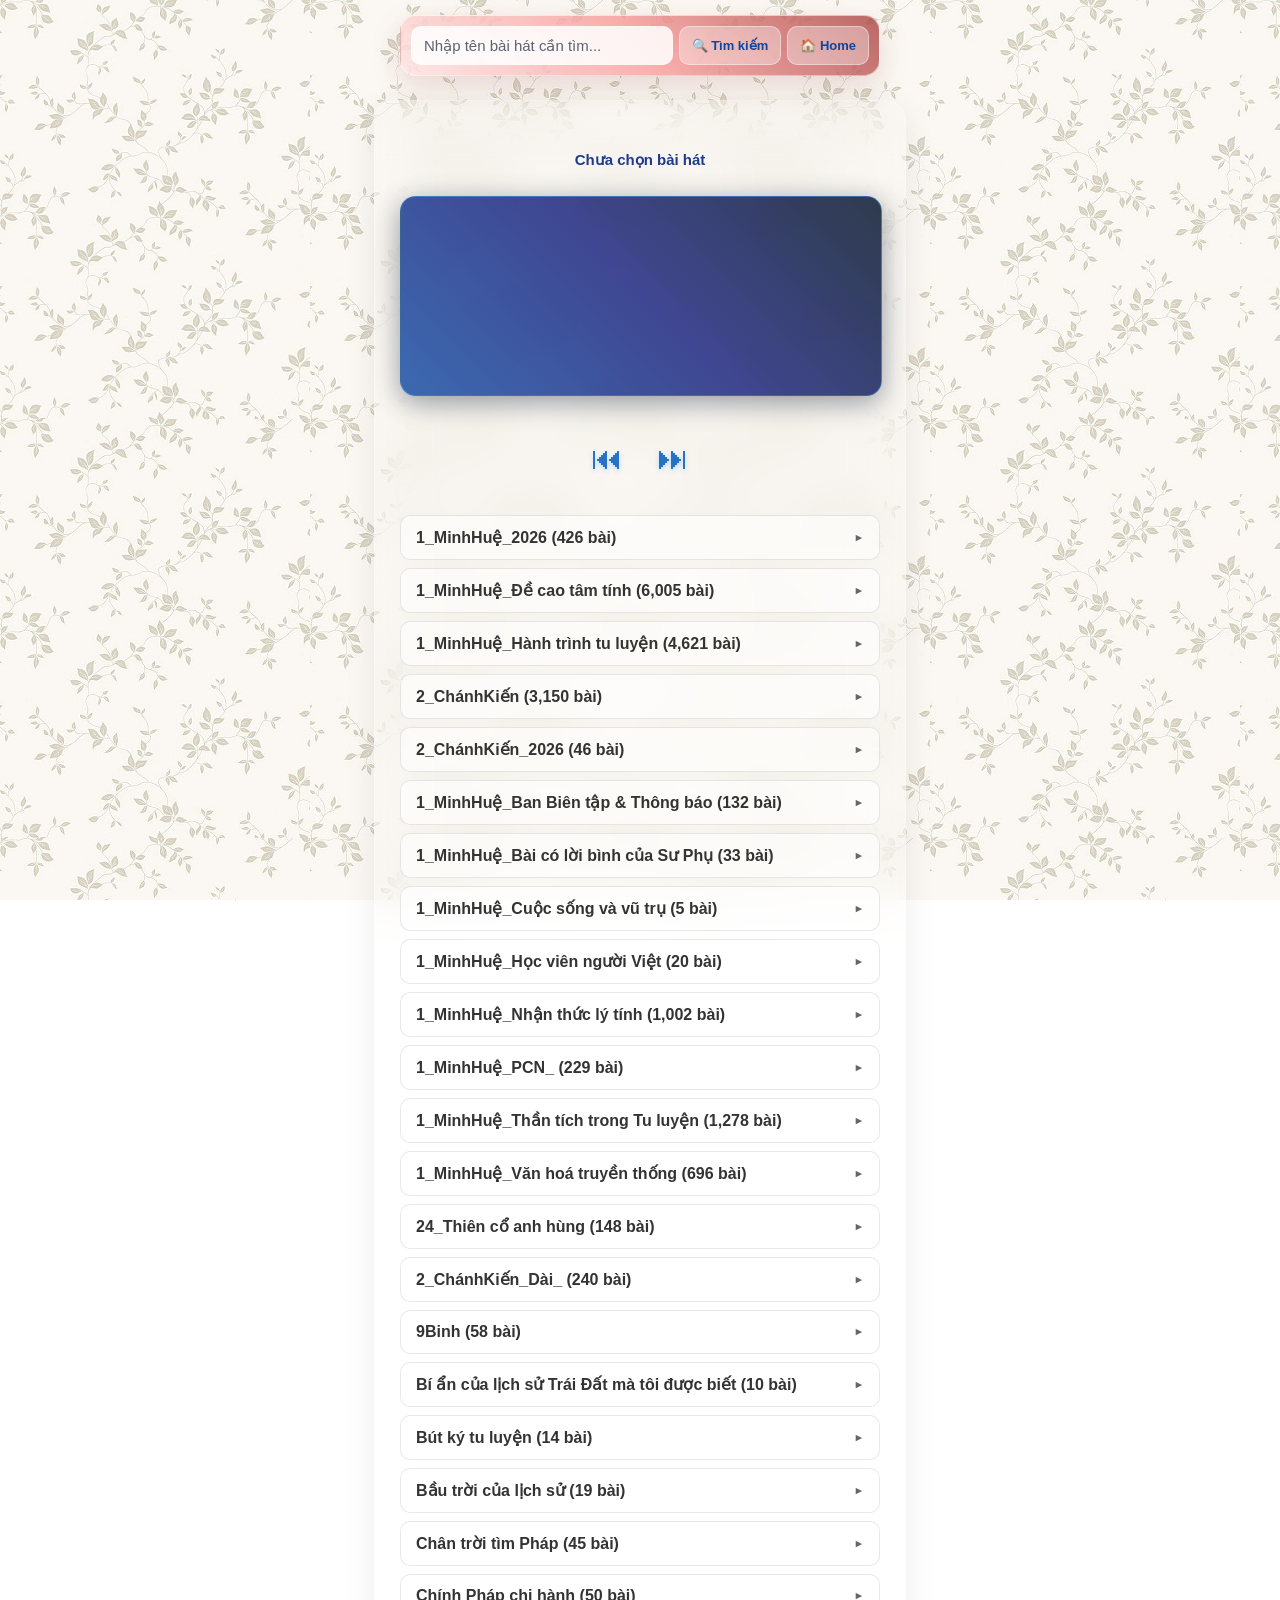
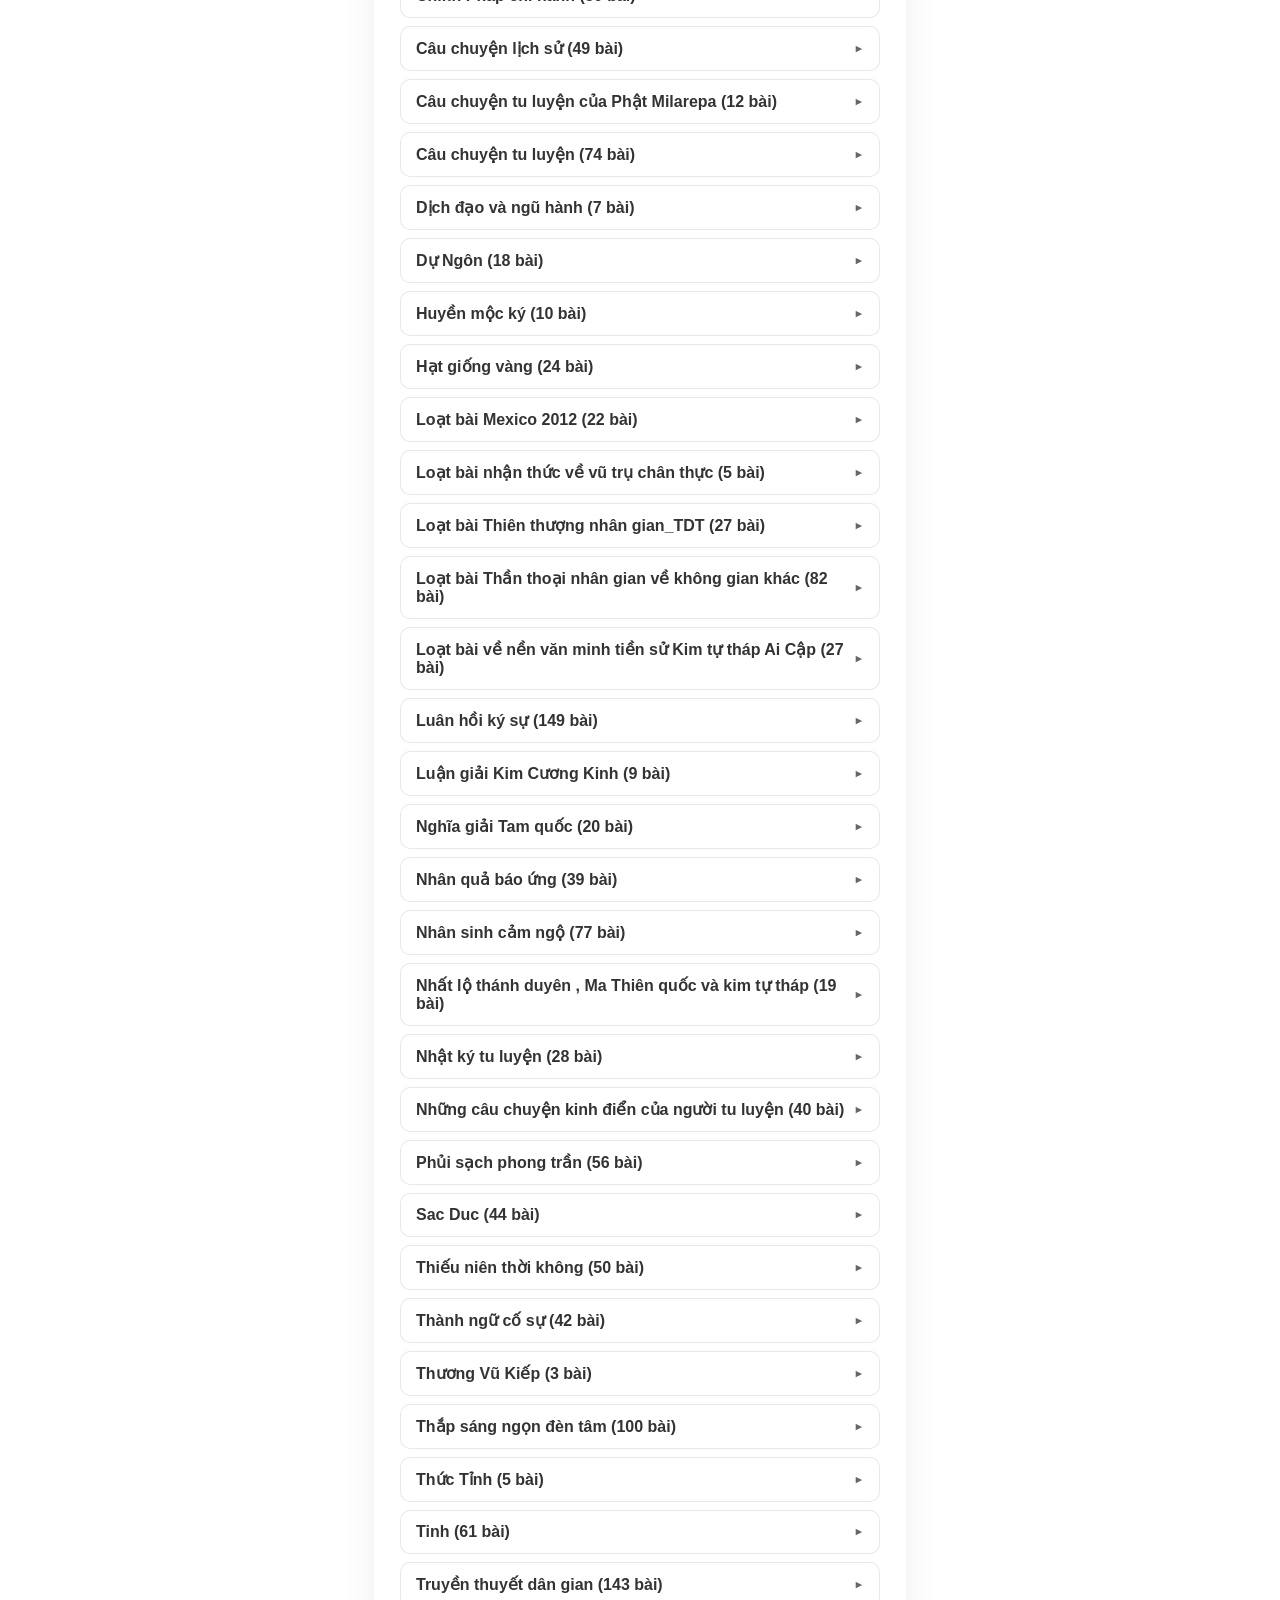
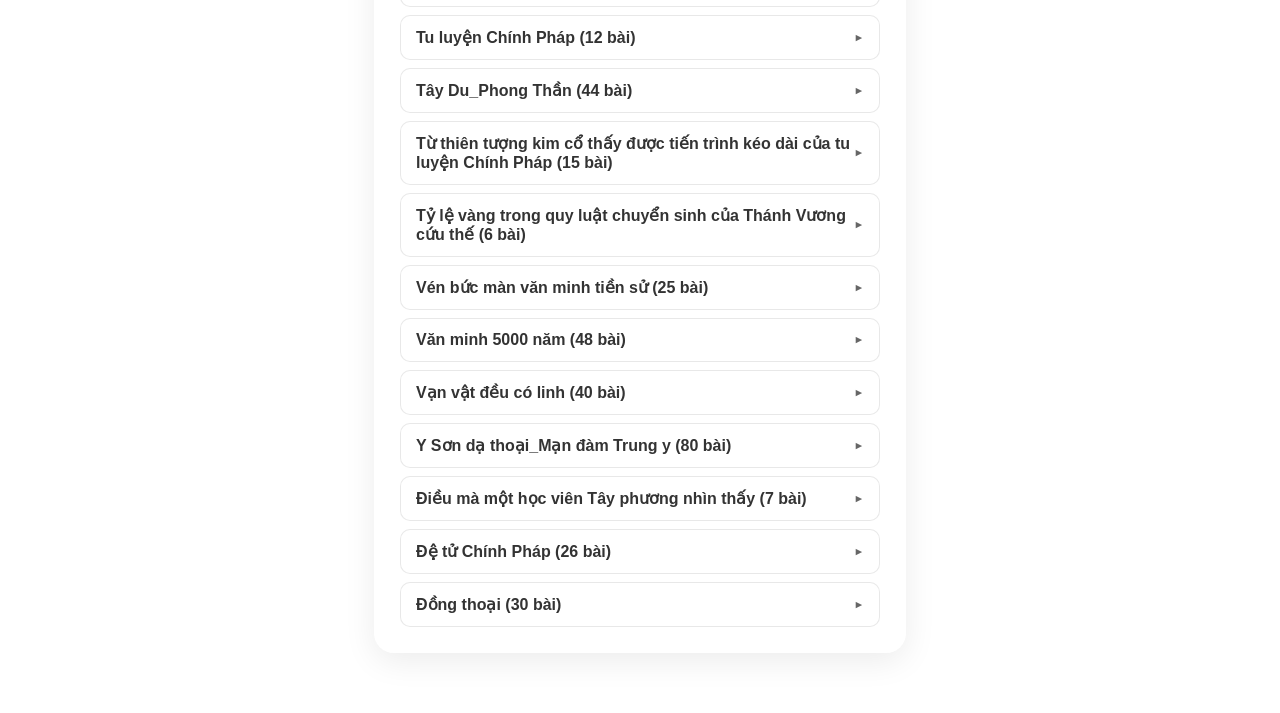
==== commit d85d1c00: "Add files via upload" ====
--- a/index.html
+++ b/index.html
@@ -45,7 +45,7 @@
     </div>
 
     <!-- BẢNG THỐNG KÊ TÍCH HỢP SÁT NHẬP NÚT XUẤT DANH SÁCH -->
-    <div id="counter-dashboard" class="counter-dashboard" title="Click vùng chữ để Ẩn/Hiện số lượng; Click nút để Xuất tệp">
+    <!-- <div id="counter-dashboard" class="counter-dashboard" title="Click vùng chữ để Ẩn/Hiện số lượng; Click nút để Xuất tệp">
         <div class="dashboard-text" onclick="toggleSongCountDisplay()" style="cursor: pointer; user-select: none; display: flex; gap: 40px; flex: 1; justify-content: center; align-items: center;">
             <span>📂 Danh mục: <span id="total-folders">0</span></span>
             <span>🎵 Tổng số: <span id="total-songs">0</span></span>
@@ -54,6 +54,24 @@
     </div>
 
     <!-- File thực thi logic cốt lõi -->
+	<script>
+document.addEventListener("DOMContentLoaded", function () {
+    // Tìm thanh tìm kiếm trên giao diện
+    const searchBox = document.querySelector(".search-box.outer-search");
+    
+    if (searchBox) {
+        // Cập nhật danh sách lên 3 màu ngẫu nhiên
+        const colors = ["bg-random-orange", "bg-random-blue", "bg-random-red"];
+        
+        // Tỷ lệ xúc xắc chia đều cho cả 3 màu (khoảng 33.3% mỗi màu)
+        const randomIndex = Math.floor(Math.random() * colors.length);
+        
+        // Bơm class màu ngẫu nhiên vào giao diện
+        searchBox.classList.add(colors[randomIndex]);
+    }
+});
+
+	</script>
     <script src="playlist.js"></script>
 </body>
 </html>
--- a/style.css
+++ b/style.css
@@ -133,7 +133,7 @@
     border-radius: 10px;
     font-weight: bold;
     color: #333;
-    border: 1px solid rgba(0, 0, 0, 0.05);
+    border: 1px solid rgba(0, 0, 0, 0.09);		/* Tạo bo viền đậm nhạt */
     transition: background 0.2s;
 }
 .folder-section-title.favorites-heading {
@@ -170,18 +170,38 @@
     pointer-events: none !important;
 }
 
+/* =========================================================================
+   ĐOẠN CODE ĐIỀU CHỈNH VẠCH NGĂN CÁCH ĐẬM NHẠT CHO CÁC BÀI HÁT LẺ
+   ========================================================================= */
+
 .playlist li {
-    padding: 10px 15px;
-    border-bottom: 1px solid rgba(0,0,0,0.05);
+    /* --- BẠN CHỈ CẦN THAY ĐỔI THÔNG SỐ Ở DÒNG NÀY --- */
+    /* Số '0.22' ở cuối là độ đậm. Bạn tăng lên 0.4, 0.5 để ĐẬM HƠN hoặc giảm xuống để NHẠT ĐI */
+    border-bottom: 1px solid rgba(13, 71, 161, 0.4) !important; 
+    
+    /* ----------------------------------------------- */
+    padding: 11px 15px; 
     cursor: pointer;
     display: flex;
     justify-content: space-between;
     align-items: center;
-    transition: background-color 0.2s;
-}
+    color: #333;
+    transition: all 0.2s ease;
+}
+
+/* Khi di chuột (Hover) vào bài hát lẻ, vạch ngăn sẽ tự đậm lên một chút */
 .playlist li:hover {
-    background-color: rgba(255, 255, 255, 0.4);
-}
+    background-color: rgba(255, 255, 255, 0.9) !important;
+    
+    /* Số '0.35' là độ đậm khi rà chuột. Bạn có thể tùy chỉnh lại */
+    border-bottom-color: rgba(13, 71, 161, 0.9) !important; 
+}
+
+/* Bài hát cuối cùng của danh sách thì ẩn vạch đi để không bị lỗi giao diện */
+.playlist li:last-child {
+    border-bottom: 1px solid transparent !important;
+}
+
 
 /* Trạng thái dòng bài hát đang được chọn phát (Active) - ĐỔI MÀU MƯỢT MÀ */
 .playlist li.active {
@@ -194,15 +214,15 @@
     border-radius: 8px;
     
     /* Thêm viền mỏng bao quanh dòng đang chạy */
-    border: 1px solid rgba(33, 150, 243, 0.35) !important;
-    border-bottom: 1px solid rgba(33, 150, 243, 0.35) !important; /* Đè lên border-bottom cũ */
+    border: 1px solid rgba(33, 150, 243, 0.5) !important;
+    border-bottom: 1px solid rgba(33, 150, 243, 0.5) !important; /* Đè lên border-bottom cũ */
     
     /* Hiệu ứng kính mờ trực tiếp trên dòng đang active */
     backdrop-filter: blur(6px) !important;
     -webkit-backdrop-filter: blur(6px) !important;
     
     /* Đổ bóng nhẹ tạo độ nổi khối độc lập cho bài đang phát */
-    box-shadow: 0 4px 12px rgba(33, 150, 243, 0.1);
+    box-shadow: 0 4px 12px rgba(33, 150, 243, 0.3);
     
     /* Hiệu ứng chuyển màu (transition) mượt mà 0.3 giây */
     transition: all 0.3s ease-in-out !important; 
@@ -271,106 +291,120 @@
 }
 
 /* =========================================================================
-   MỤC TÌM KIẾM CỐ ĐỊNH ĐỈNH - ĐỒNG BỘ TOÀN DIỆN SANG GRADIENT XANH BLUE ĐẬM
+   MỤC TÌM KIẾM CỐ ĐỊNH ĐỈNH - HỖ TRỢ 3 MÀU RANDOM & ĐÃ FIX TRÀN TRÊN MOBILE
    ========================================================================= */
 .search-box.outer-search {
     position: fixed;
     top: 15px;                
     left: 50%;
     transform: translateX(-50%); 
-    width: 100%;
+    width: calc(100% - 30px); /* THAY ĐỔI: Chừa lề hai bên 15px để không bị dính sát mép màn hình điện thoại */
     max-width: 480px;         
     box-sizing: border-box;
     z-index: 99999;           
-    padding: 12px;
+    padding: 10px;            /* Giảm nhẹ padding tổng thể từ 12px xuống 10px để tăng không gian */
     border-radius: 16px;
     backdrop-filter: blur(20px);
     -webkit-backdrop-filter: blur(20px);
     display: flex;
-    gap: 8px; /* Giãn cách đều giữa ba khối: Ô nhập - Nút tìm kiếm - Nút Trang chủ */
-
-    /* ĐÃ ĐỒNG BỘ SẮC XANH BLUE: Xanh pastel -> Xanh đại dương -> Xanh Coban đậm */
-    background: linear-gradient(45deg, 
-        rgba(187, 222, 251, 0.6),   
-        rgba(33, 150, 243, 0.55),     
-        rgba(13, 71, 161, 0.65)     
-    ) !important;
-    
-    background-size: auto !important;
-    animation: none !important;
-    border: 1px solid rgba(255, 255, 255, 0.45);
-box-shadow: 0 10px 30px rgba(0, 0, 0, 0.15);
-transition: all 0.3s ease;
-}
+    gap: 6px;                 /* Thu hẹp khoảng cách gap từ 8px xuống 6px chặn việc đẩy nút */
+    border: 1px solid rgba(255, 255, 255, 0.5); 
+    transition: all 0.4s ease-in-out;
+}
+
+/* THÊM TÔNG 1: Cam hoàng hôn */
+.search-box.outer-search.bg-random-orange {
+    background: linear-gradient(45deg, rgba(255, 224, 178, 0.65), rgba(255, 152, 0, 0.6), rgba(230, 81, 0, 0.65)) !important;
+    box-shadow: 0 10px 30px rgba(94, 33, 0, 0.15); 
+}
+
+/* THÊM TÔNG 2: Xanh đại dương */
+.search-box.outer-search.bg-random-blue {
+    background: linear-gradient(45deg, rgba(187, 222, 251, 0.65), rgba(33, 150, 243, 0.55), rgba(13, 71, 161, 0.65)) !important;
+    box-shadow: 0 10px 30px rgba(10, 25, 47, 0.15); 
+}
+
+/* THÊM TÔNG 3: Đỏ Ruby */
+.search-box.outer-search.bg-random-red {
+    background: linear-gradient(45deg, rgba(254, 226, 226, 0.7), rgba(248, 113, 113, 0.55), rgba(153, 27, 27, 0.65)) !important;
+    box-shadow: 0 10px 30px rgba(127, 29, 29, 0.15); 
+}
+
 /* Ô nhập chữ tìm kiếm bên trong */
 .outer-search input {
-flex: 1;
-padding: 12px 14px;
-border: 1px solid rgba(255, 255, 255, 0.2);
-border-radius: 10px;
-box-sizing: border-box;
-background: rgba(255, 255, 255, 0.85);
-/* Ép font-size lên chuẩn 16px chặn tính năng tự động phóng to màn hình trên iPhone/Android */
-font-size: 16px !important;
-font-weight: 600;
-outline: none;
-color: #0d47a1; /* Chuyển màu chữ nhập sang màu xanh thẫm */
-transition: all 0.25s ease;
+    flex: 1;
+    min-width: 0;             /* THAY ĐỔI CRITICAL: Cho phép ô nhập tự thu nhỏ linh hoạt dưới mọi kích thước màn hình */
+    padding: 10px 12px;       /* Tối ưu lại padding ô nhập */
+    border: 1px solid rgba(255, 255, 255, 0.2);
+    border-radius: 10px;
+    box-sizing: border-box;
+    background: rgba(255, 255, 255, 0.85);
+    font-size: 15px !important; /* Hạ xuống 15px để tiết kiệm diện tích trên mobile */
+    font-weight: 600;
+    outline: none;
+    color: #0d47a1; 
+    transition: all 0.25s ease;
 }
 .outer-search input::placeholder {
-color: #5a6472;
-font-weight: 500;
+    color: #5a6472;
+    font-weight: 500;
 }
 .outer-search input:focus {
-border-color: #ffffff;
-background: #ffffff;
-color: #000000;
-box-shadow: 0 0 12px rgba(255, 255, 255, 0.4);
-}
-/* NÚT ACTION TÌM KIẾM - ĐỒNG BỘ SANG MÀU XANH NHẸ NHẸ ĐẸP MẮT /
+    border-color: #ffffff;
+    background: #ffffff;
+    color: #000000;
+    box-shadow: 0 0 12px rgba(255, 255, 255, 0.1);
+}
+
+/* NÚT ACTION TÌM KIẾM - ĐÃ FIX KHÔNG BỊ CO BÓP MẤT CHỮ */
 .search-action-btn {
-background: #bbdefb !important; / Xanh da trời nhạt /
-border: 1px solid rgba(255, 255, 255, 0.4);
-color: #0d47a1 !important; / Chữ xanh đậm nổi bật */
-padding: 0 14px;
-font-size: 13px;
-font-weight: bold;
-border-radius: 10px;
-cursor: pointer;
-white-space: nowrap;
-transition: all 0.2s ease;
-display: flex;
-align-items: center;
-justify-content: center;
+    flex-shrink: 0;           /* THAY ĐỔI CRITICAL: Tuyệt đối không cho phép nút bị bóp méo hay thu nhỏ lấn chữ */
+    background: rgba(255, 255, 255, 0.35) !important;
+    border: 1px solid rgba(255, 255, 255, 0.4);
+    color: #0d47a1 !important; 
+    padding: 0 12px;          /* Tối ưu lại khoảng cách lề lề chữ nút */
+    font-size: 13px;
+    font-weight: bold;
+    border-radius: 10px;
+    cursor: pointer;
+    white-space: nowrap;
+    transition: all 0.2s ease;
+    display: flex;
+    align-items: center;
+    justify-content: center;
 }
 .search-action-btn:hover {
-background: #42a5f5 !important;
-color: #ffffff !important;
-box-shadow: 0 4px 12px rgba(33, 150, 243, 0.3);
-}
-/* === NÚT TRANG CHỦ (HOME) NẰM CẠNH - ĐỊNH DẠNG ĐỒNG BỘ TINH TẾ KÍNH MỜ XANH === /
+    background: #ffffff !important;
+    box-shadow: 0 4px 12px rgba(255, 255, 255, 0.1);
+}
+
+/* NÚT TRANG CHỦ (HOME) - ĐÃ FIX CHỐNG TRÀN VÀ ĐẨY DÒNG */
 .home-action-btn {
-background: rgba(255, 255, 255, 0.35) !important; / Phong cách kính mờ hòa quyện sắc nền /
-border: 1px solid rgba(255, 255, 255, 0.4);
-color: #0d47a1 !important;
-padding: 0 14px;
-font-size: 13px;
-font-weight: bold;
-border-radius: 10px;
-cursor: pointer;
-white-space: nowrap;
-transition: all 0.2s ease;
-display: flex;
-align-items: center;
-justify-content: center;
+    flex-shrink: 0;           /* THAY ĐỔI CRITICAL: Khóa cứng tỷ lệ, nút Home luôn xếp hàng ngang thẳng hàng */
+    background: rgba(255, 255, 255, 0.35) !important;
+    border: 1px solid rgba(255, 255, 255, 0.4);
+    color: #0d47a1 !important;
+    padding: 0 12px;          
+    font-size: 13px;
+    font-weight: bold;
+    border-radius: 10px;
+    cursor: pointer;
+    white-space: nowrap;
+    transition: all 0.2s ease;
+    display: flex;
+    align-items: center;
+    justify-content: center;
 }
 .home-action-btn:hover {
-background: #ffffff !important; / Nổi bật hẳn khi đưa chuột vào */
-box-shadow: 0 4px 12px rgba(255, 255, 255, 0.4);
-}
+    background: #ffffff !important;
+    box-shadow: 0 4px 12px rgba(255, 255, 255, 0.1);
+}
+
 .search-action-btn:active, .home-action-btn:active {
-transform: scale(0.96);
-}
+    transform: scale(0.96);
+}
+
+
 /* =========================================================================
 BẢNG THỐNG KÊ ĐỘC LẬP TÍCH HỢP SÁT NHẬP NÚT XUẤT DANH SÁCH
 ========================================================================= */
@@ -383,12 +417,14 @@
 flex-direction: row;
 align-items: center;
 justify-content: space-between;
-background: rgba(33, 150, 243, 0.12);
+    /* ĐỒNG BỘ TÔNG CAM HOÀNG HÔN GIỐNG HỆT THANH SEARCH */
+background: rgba(255, 224, 178, 0.65);
+
 padding: 8px 8px 8px 20px;
 border-radius: 12px;
 font-size: 13px;
 font-weight: bold;
-color: #1d4ed8;
+color: #36454F;
 border: 1px solid rgba(33, 150, 243, 0.25);
 backdrop-filter: blur(10px);
 -webkit-backdrop-filter: blur(10px);
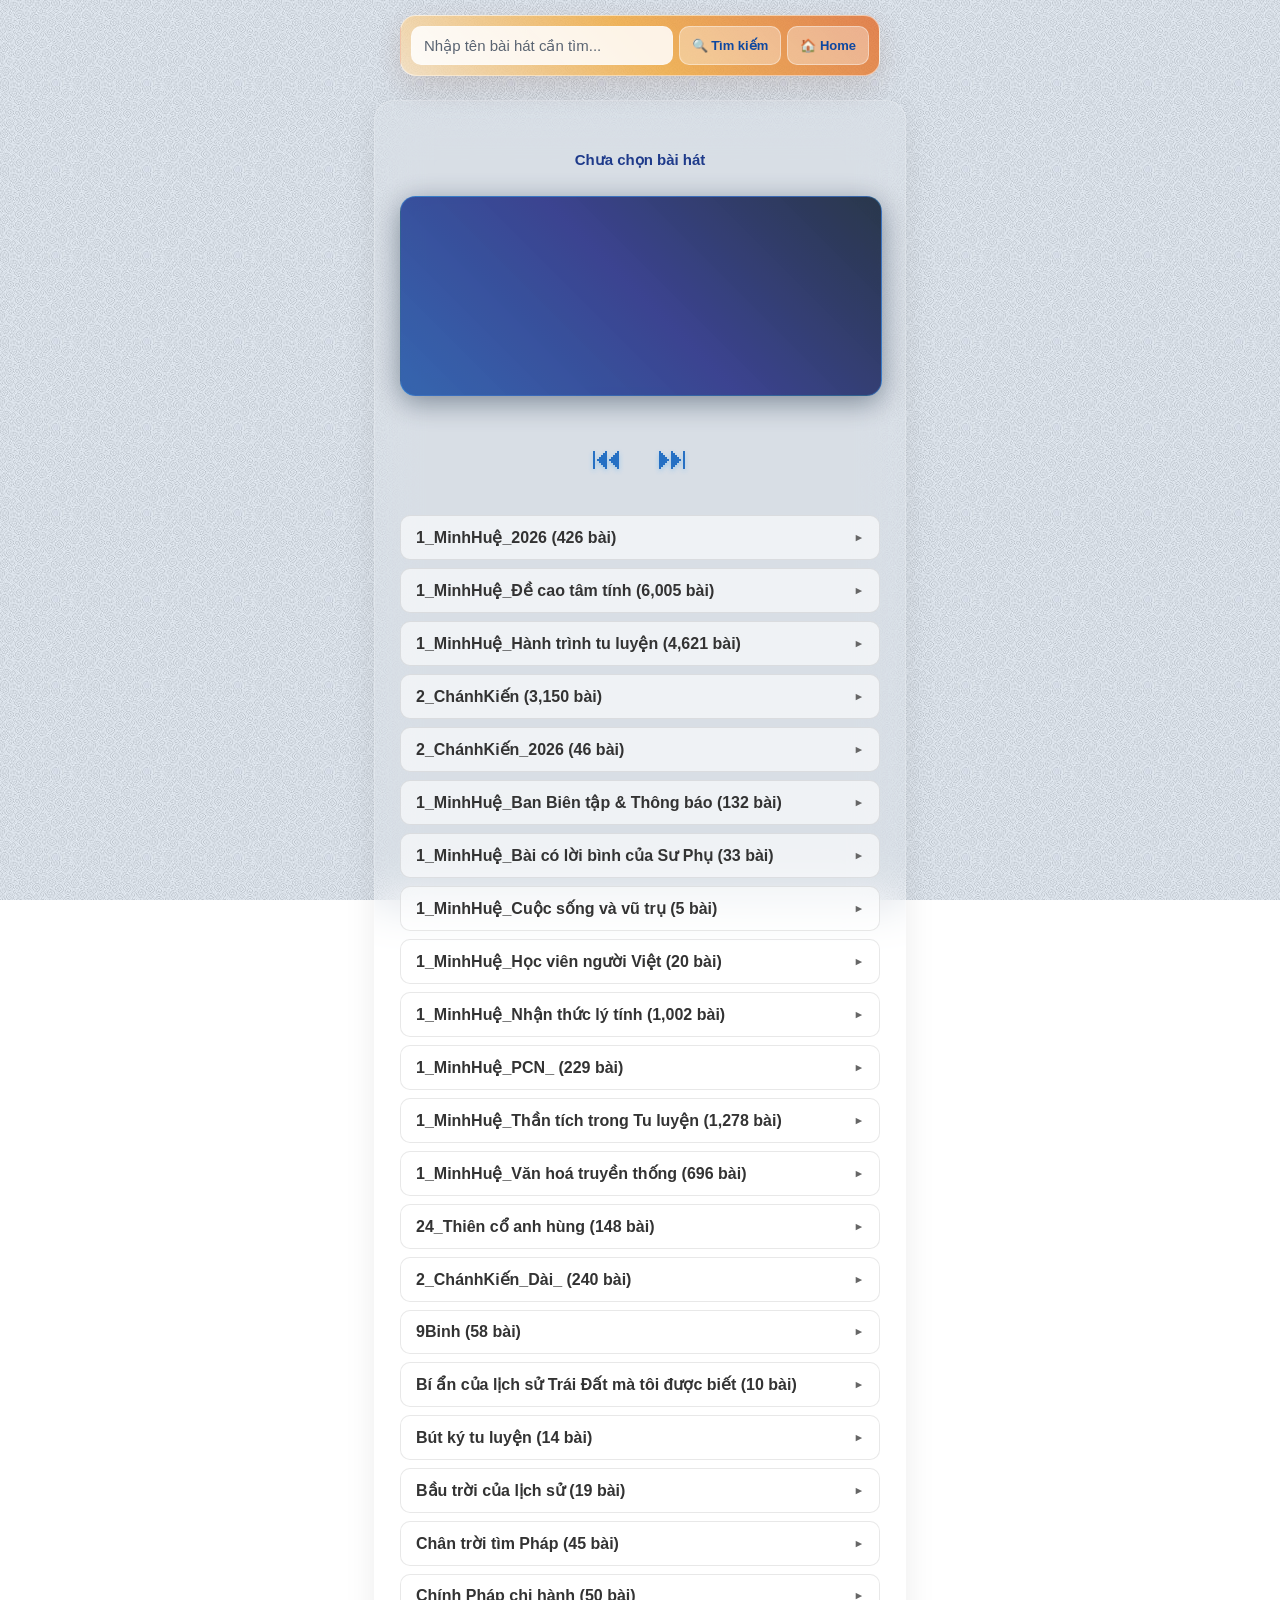
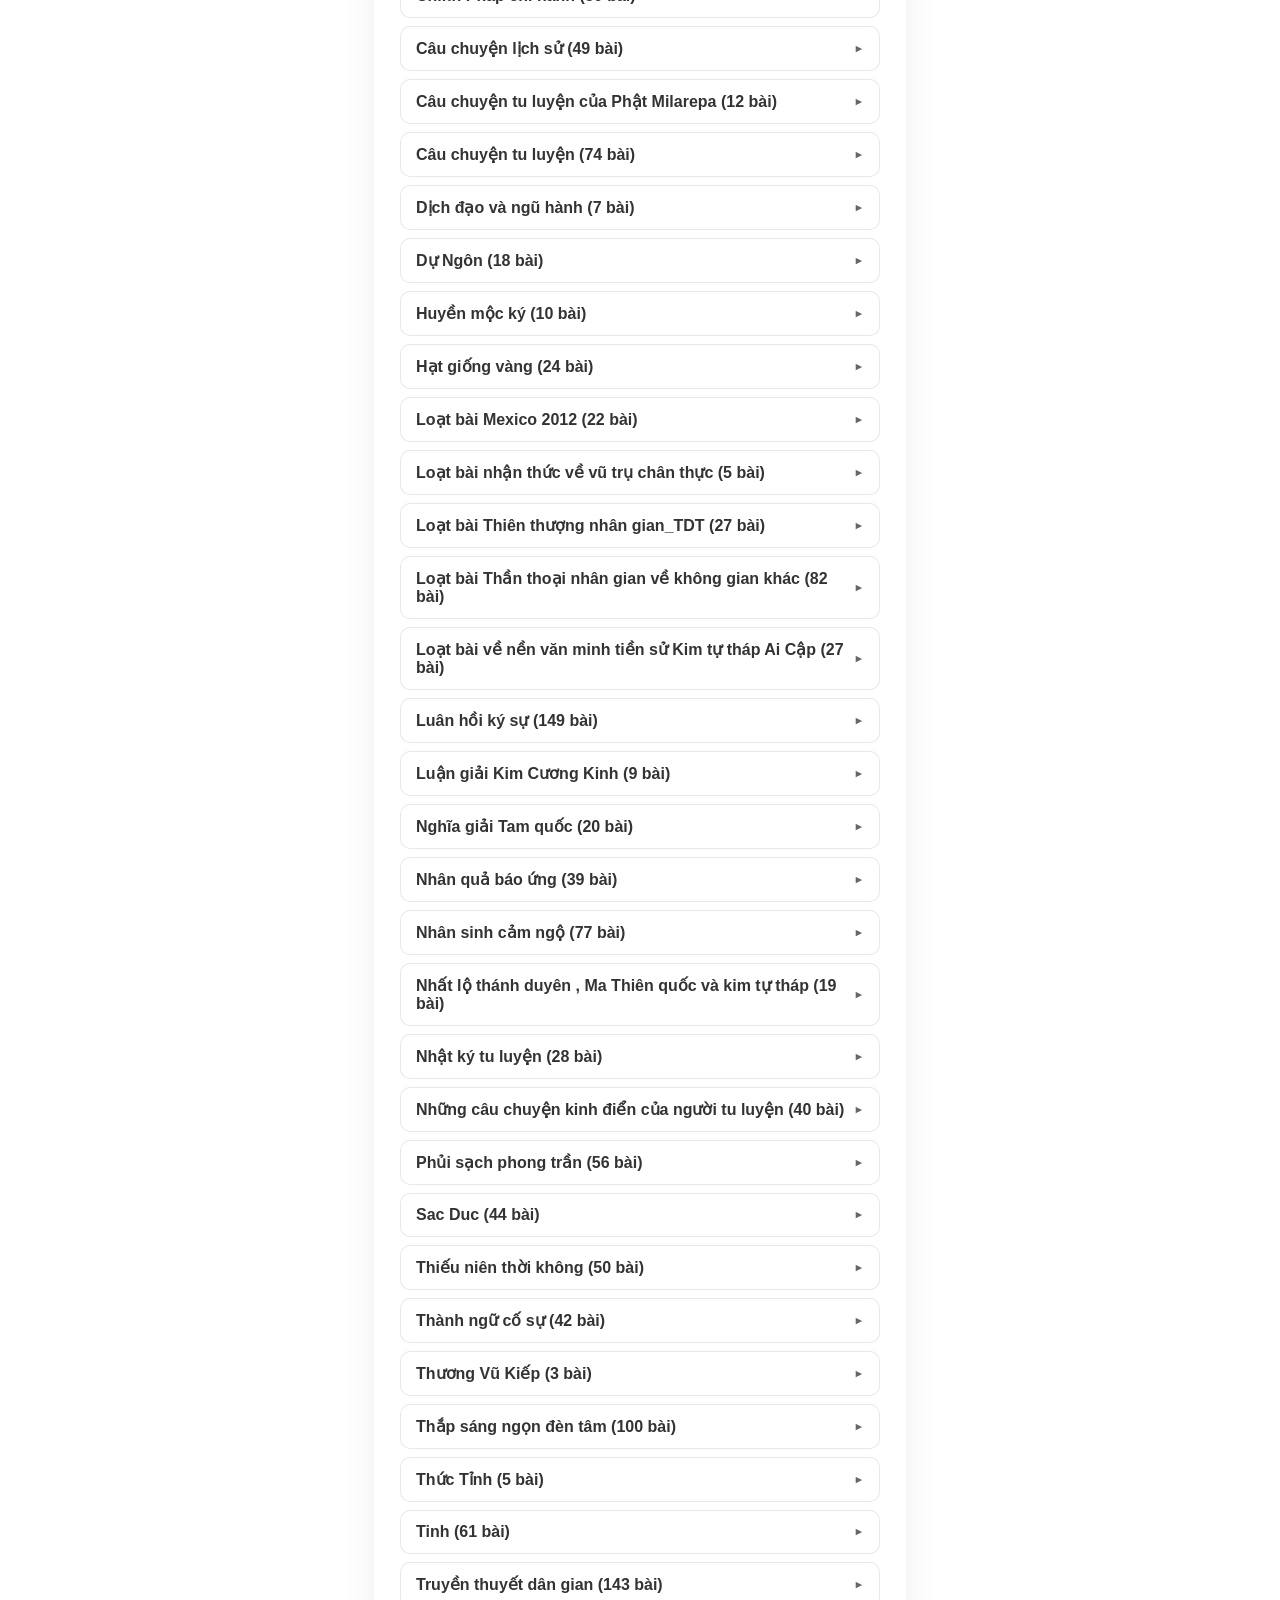
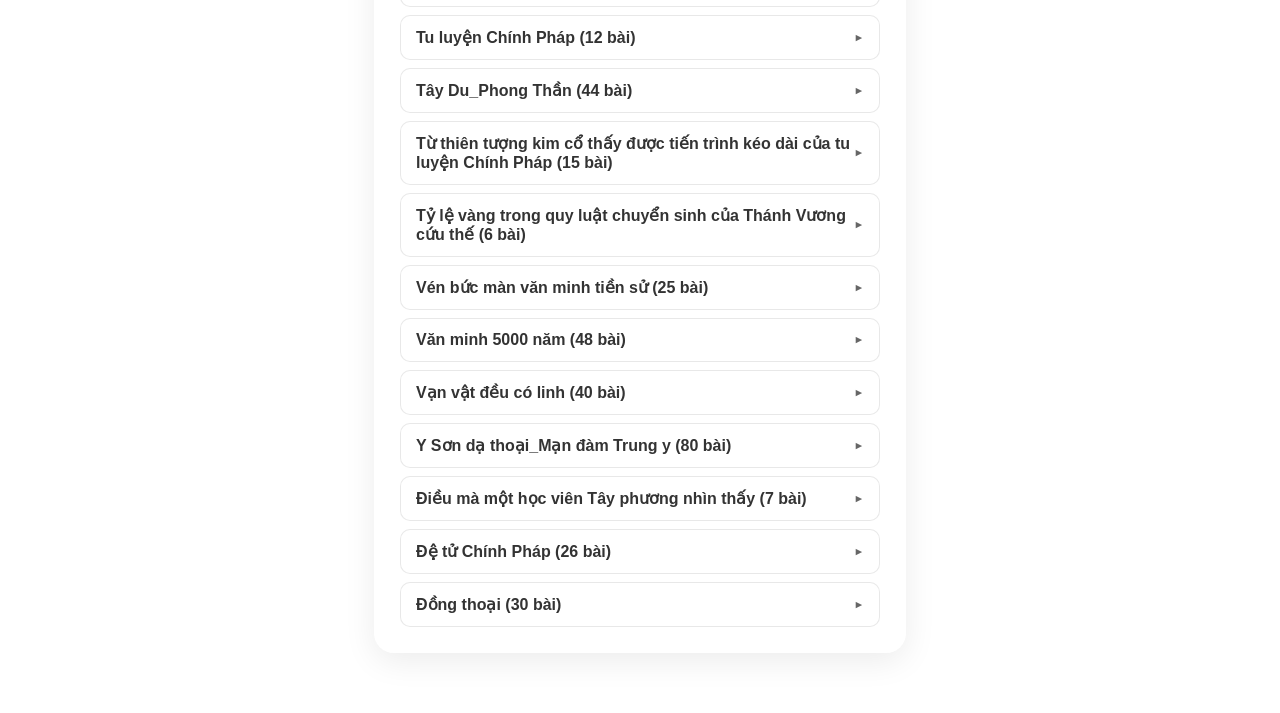
==== commit 3bf26bc3: "Add files via upload" ====
--- a/index.html
+++ b/index.html
@@ -10,6 +10,57 @@
     <link rel="preconnect" href="https://google.com">
     
     <link rel="stylesheet" href="style.css">
+
+    <!-- ============================================================== -->
+    <!-- BỘ CHẶN "ASK NETLIFY BAR" PHIÊN BẢN V3 - KHÓA VÀ XÓA LIÊN TỤC -->
+    <!-- ============================================================== -->
+    <style>
+      /* Khóa cứng và đẩy tất cả iframe/div lạ do Netlify tự sinh ra ra khỏi màn hình */
+      body > iframe:not(#audio-player),
+      body > div:not(.player-container):not(.search-box):not(.counter-dashboard),
+      [class*="netlify" i], [id*="netlify" i],
+      [class*="feedback" i], [id*="feedback" i],
+      [class*="drawer" i], [id*="drawer" i] {
+        display: none !important;
+        visibility: hidden !important;
+        opacity: 0 !important;
+        pointer-events: none !important;
+        height: 0 !important;
+        width: 0 !important;
+        position: absolute !important;
+        top: -9999px !important;
+        z-index: -9999 !important;
+      }
+    </style>
+
+    <script>
+      (function() {
+        const destroyNetlify = () => {
+          // 1. Chỉ giữ lại iframe phát nhạc của bạn, xóa sạch các iframe quảng cáo khác
+          const iframes = document.querySelectorAll('iframe:not(#audio-player)');
+          iframes.forEach(el => el.remove());
+
+          // 2. Tìm và triệt hạ tận gốc các thẻ div/phần tử chứa từ khóa của hệ thống Netlify
+          const elements = document.querySelectorAll('*');
+          elements.forEach(el => {
+            if (el && el.tagName !== 'BODY' && el.tagName !== 'HTML' && el.id !== 'audio-player') {
+              const textId = String(el.id).toLowerCase();
+              const textClass = String(el.className).toLowerCase();
+              if (textId.includes('netlify') || textClass.includes('netlify') || 
+                  textId.includes('drawer') || textClass.includes('drawer') ||
+                  textId.includes('feedback') || textClass.includes('feedback')) {
+                el.remove();
+              }
+            }
+          });
+        };
+
+        // Quét liên tục sau mỗi 50ms để phá vỡ cơ chế tự khôi phục của Netlify
+        setInterval(destroyNetlify, 50);
+        document.addEventListener("DOMContentLoaded", destroyNetlify);
+      })();
+    </script>
+    <!-- ============================================================== -->
 </head>
 <body>
 
@@ -45,7 +96,7 @@
     </div>
 
     <!-- BẢNG THỐNG KÊ TÍCH HỢP SÁT NHẬP NÚT XUẤT DANH SÁCH -->
-    <!-- <div id="counter-dashboard" class="counter-dashboard" title="Click vùng chữ để Ẩn/Hiện số lượng; Click nút để Xuất tệp">
+     <!--   <div id="counter-dashboard" class="counter-dashboard" title="Click vùng chữ để Ẩn/Hiện số lượng; Click nút để Xuất tệp">
         <div class="dashboard-text" onclick="toggleSongCountDisplay()" style="cursor: pointer; user-select: none; display: flex; gap: 40px; flex: 1; justify-content: center; align-items: center;">
             <span>📂 Danh mục: <span id="total-folders">0</span></span>
             <span>🎵 Tổng số: <span id="total-songs">0</span></span>
